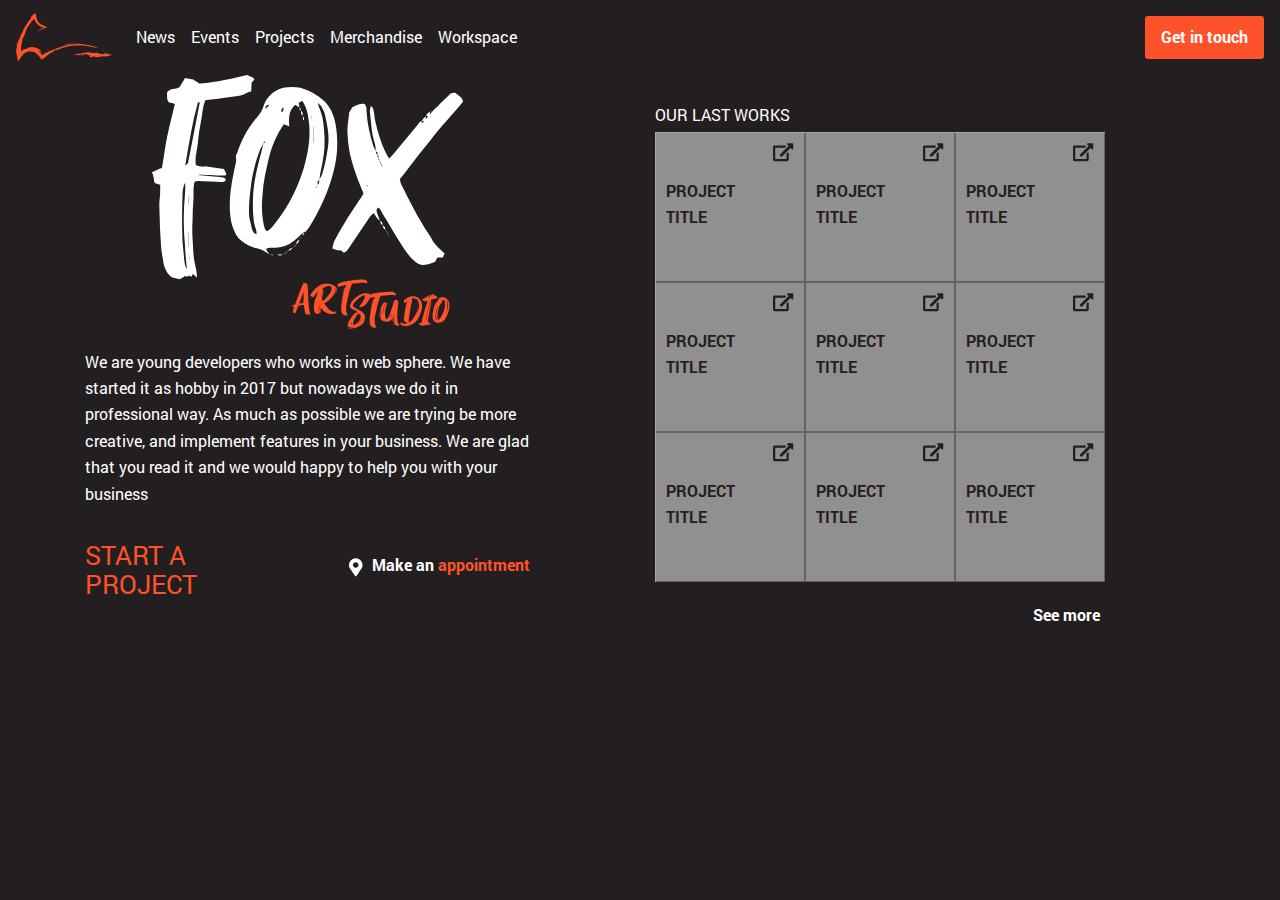
==== index.html @ 24976507 "fox" ====
<!DOCTYPE html>
<html lang="ru">

<head>

	<meta charset="utf-8">
	<!-- <base href="/"> -->

	<title>Welcome to FOX art.studio | Web-development and design studio</title>
	<meta name="description" content="">

	<meta http-equiv="X-UA-Compatible" content="IE=edge">
	<meta name="viewport" content="width=device-width, initial-scale=1, maximum-scale=1">
	
	<!-- Template Basic Images Start -->
	<meta property="og:image" content="path/to/image.jpg">
	<link rel="icon" href="img/favicon/favicon.ico">
	<link rel="apple-touch-icon" sizes="180x180" href="img/favicon/apple-touch-icon-180x180.png">
	<!-- Template Basic Images End -->
	
	<!-- Custom Browsers Color Start -->
	<meta name="theme-color" content="#000">
	<!-- Custom Browsers Color End -->

	<link rel="stylesheet" href="css/main.min.css">

</head>

<body class="index bg-gray">

	<!-- Custom HTML -->
	<nav class="navbar navbar-expand-lg navbar-light">
	  <a class="navbar-brand" href="#"><img src="img/logo/logo.svg" alt=""></a>
	  <button class="navbar-toggler" type="button" data-toggle="collapse" data-target="#navbarNav" aria-controls="navbarNav" aria-expanded="false" aria-label="Toggle navigation">
	    <span class="navbar-toggler-icon"></span>
	  </button>
	  <div class="collapse navbar-collapse" id="navbarNav">
	    <ul class="navbar-nav">
	      <li class="nav-item">
	        <a class="nav-link" href="#">News <span class="sr-only">(current)</span></a>
	      </li>
	      <li class="nav-item">
	        <a class="nav-link" href="#">Events</a>
	      </li>
	      <li class="nav-item">
	        <a class="nav-link" href="#">Projects</a>
	      </li>
	      <li class="nav-item">
	        <a class="nav-link" href="#">Merchandise</a>
	      </li>
	      <li class="nav-item">
	        <a class="nav-link" href="#">Workspace</a>
	      </li>
	    </ul>
	    <a href="" class="nav-link ml-auto get-in-touch">Get in touch</a>
	  </div>
	</nav>
	<section class="container">
		<div class="row">
			<div class="col-xl-5 col-lg-5 col-md-5 col-12">
				<div class="index-container-left">
					<div class="index-container-left-fullwidth">
						<img src="img/logo/fox.svg" alt="">
					</div>
					<div class="index-container-left-about">
						<p class="index-container-left-about-p">
							We are young developers who works in web sphere. We have started it as hobby in 2017 but nowadays we do it in professional way. As much as possible we are trying be more creative, and implement features in your business. We are glad that you read it and we would happy to help you with your business
						</p>

					</div>
					<div class="start-project">
						<a href="" class="start-project-a">START A<br> PROJECT</a>
						<div class="bg-circle"></div>
						<a href="" class="make-appointment ml-auto"><img src="img/icons/location.svg" alt="" class="location-icon"> Make an <span>appointment</span></a>
					</div>
				</div>
			</div>
			<div class="offset-xl-1 offset-lg-1 offset-md-1 col-xl-6 col-lg-6 col-md-6 col-12">
				
				<div class="index-container-right">
					<h6 class="index-container-right-h2">
						OUR LAST WORKS
					</h6>
					<div class="container-fluid">
						<div class="row index-container-right-projects">
								<div class="index-container-right-projects-project">
									<div class="index-container-right-projects-project-opacity"></div>
									<a href="" class="index-container-right-projects-project-link">
										<svg width="21" height="19" viewBox="0 0 21 19" fill="none" xmlns="http://www.w3.org/2000/svg">
											<path d="M20.25 1.09375V5.59375C20.25 5.82813 20.168 6.02734 20.0039 6.19141C19.8398 6.35547 19.6406 6.4375 19.4062 6.4375C19.1719 6.4375 18.9727 6.35547 18.8086 6.19141L17.543 4.92578L9 13.5039C8.83594 13.668 8.63672 13.75 8.40234 13.75C8.16797 13.75 7.96875 13.668 7.80469 13.5039L6.99609 12.6953C6.83203 12.5312 6.75 12.332 6.75 12.0977C6.75 11.8633 6.83203 11.6641 6.99609 11.5L15.5742 2.95703L14.3086 1.69141C14.1445 1.52734 14.0625 1.32813 14.0625 1.09375C14.0625 0.859375 14.1445 0.660156 14.3086 0.496094C14.4727 0.332031 14.6719 0.25 14.9062 0.25H19.4062C19.6406 0.25 19.8398 0.332031 20.0039 0.496094C20.168 0.660156 20.25 0.859375 20.25 1.09375ZM14.3086 9.77734L13.7461 10.3398C13.582 10.5039 13.5 10.7031 13.5 10.9375V16H2.25V4.75H11.5312C11.7656 4.75 11.9648 4.66797 12.1289 4.50391L12.6914 3.94141C12.8555 3.77734 12.9375 3.57813 12.9375 3.34375C12.9375 3.10937 12.8555 2.91016 12.6914 2.74609C12.5273 2.58203 12.3281 2.5 12.0938 2.5H1.6875C1.21875 2.5 0.820312 2.66406 0.492188 2.99219C0.164063 3.32031 0 3.71875 0 4.1875V16.5625C0 17.0312 0.164063 17.4297 0.492188 17.7578C0.820312 18.0859 1.21875 18.25 1.6875 18.25H14.0625C14.5312 18.25 14.9297 18.0859 15.2578 17.7578C15.5859 17.4297 15.75 17.0312 15.75 16.5625V10.375C15.75 10.1172 15.668 9.91797 15.5039 9.77734C15.3398 9.61328 15.1406 9.53125 14.9062 9.53125C14.6719 9.50781 14.4727 9.58984 14.3086 9.77734Z" fill="#231F20"/>
										</svg>
									</a>
									<a href="" class="index-container-right-projects-project-title">PROJECT <br> TITLE</a>
								</div>
								<div class="index-container-right-projects-project">
									<div class="index-container-right-projects-project-opacity"></div>
									<a href="" class="index-container-right-projects-project-link">
										<svg width="21" height="19" viewBox="0 0 21 19" fill="none" xmlns="http://www.w3.org/2000/svg">
											<path d="M20.25 1.09375V5.59375C20.25 5.82813 20.168 6.02734 20.0039 6.19141C19.8398 6.35547 19.6406 6.4375 19.4062 6.4375C19.1719 6.4375 18.9727 6.35547 18.8086 6.19141L17.543 4.92578L9 13.5039C8.83594 13.668 8.63672 13.75 8.40234 13.75C8.16797 13.75 7.96875 13.668 7.80469 13.5039L6.99609 12.6953C6.83203 12.5312 6.75 12.332 6.75 12.0977C6.75 11.8633 6.83203 11.6641 6.99609 11.5L15.5742 2.95703L14.3086 1.69141C14.1445 1.52734 14.0625 1.32813 14.0625 1.09375C14.0625 0.859375 14.1445 0.660156 14.3086 0.496094C14.4727 0.332031 14.6719 0.25 14.9062 0.25H19.4062C19.6406 0.25 19.8398 0.332031 20.0039 0.496094C20.168 0.660156 20.25 0.859375 20.25 1.09375ZM14.3086 9.77734L13.7461 10.3398C13.582 10.5039 13.5 10.7031 13.5 10.9375V16H2.25V4.75H11.5312C11.7656 4.75 11.9648 4.66797 12.1289 4.50391L12.6914 3.94141C12.8555 3.77734 12.9375 3.57813 12.9375 3.34375C12.9375 3.10937 12.8555 2.91016 12.6914 2.74609C12.5273 2.58203 12.3281 2.5 12.0938 2.5H1.6875C1.21875 2.5 0.820312 2.66406 0.492188 2.99219C0.164063 3.32031 0 3.71875 0 4.1875V16.5625C0 17.0312 0.164063 17.4297 0.492188 17.7578C0.820312 18.0859 1.21875 18.25 1.6875 18.25H14.0625C14.5312 18.25 14.9297 18.0859 15.2578 17.7578C15.5859 17.4297 15.75 17.0312 15.75 16.5625V10.375C15.75 10.1172 15.668 9.91797 15.5039 9.77734C15.3398 9.61328 15.1406 9.53125 14.9062 9.53125C14.6719 9.50781 14.4727 9.58984 14.3086 9.77734Z" fill="#231F20"/>
										</svg>
									</a>
									<a href="" class="index-container-right-projects-project-title">PROJECT <br> TITLE</a>
								</div>
								<div class="index-container-right-projects-project">
									<div class="index-container-right-projects-project-opacity"></div>
									<a href="" class="index-container-right-projects-project-link">
										<svg width="21" height="19" viewBox="0 0 21 19" fill="none" xmlns="http://www.w3.org/2000/svg">
											<path d="M20.25 1.09375V5.59375C20.25 5.82813 20.168 6.02734 20.0039 6.19141C19.8398 6.35547 19.6406 6.4375 19.4062 6.4375C19.1719 6.4375 18.9727 6.35547 18.8086 6.19141L17.543 4.92578L9 13.5039C8.83594 13.668 8.63672 13.75 8.40234 13.75C8.16797 13.75 7.96875 13.668 7.80469 13.5039L6.99609 12.6953C6.83203 12.5312 6.75 12.332 6.75 12.0977C6.75 11.8633 6.83203 11.6641 6.99609 11.5L15.5742 2.95703L14.3086 1.69141C14.1445 1.52734 14.0625 1.32813 14.0625 1.09375C14.0625 0.859375 14.1445 0.660156 14.3086 0.496094C14.4727 0.332031 14.6719 0.25 14.9062 0.25H19.4062C19.6406 0.25 19.8398 0.332031 20.0039 0.496094C20.168 0.660156 20.25 0.859375 20.25 1.09375ZM14.3086 9.77734L13.7461 10.3398C13.582 10.5039 13.5 10.7031 13.5 10.9375V16H2.25V4.75H11.5312C11.7656 4.75 11.9648 4.66797 12.1289 4.50391L12.6914 3.94141C12.8555 3.77734 12.9375 3.57813 12.9375 3.34375C12.9375 3.10937 12.8555 2.91016 12.6914 2.74609C12.5273 2.58203 12.3281 2.5 12.0938 2.5H1.6875C1.21875 2.5 0.820312 2.66406 0.492188 2.99219C0.164063 3.32031 0 3.71875 0 4.1875V16.5625C0 17.0312 0.164063 17.4297 0.492188 17.7578C0.820312 18.0859 1.21875 18.25 1.6875 18.25H14.0625C14.5312 18.25 14.9297 18.0859 15.2578 17.7578C15.5859 17.4297 15.75 17.0312 15.75 16.5625V10.375C15.75 10.1172 15.668 9.91797 15.5039 9.77734C15.3398 9.61328 15.1406 9.53125 14.9062 9.53125C14.6719 9.50781 14.4727 9.58984 14.3086 9.77734Z" fill="#231F20"/>
										</svg>
									</a>
									<a href="" class="index-container-right-projects-project-title">PROJECT <br> TITLE</a>
								</div>
						</div>
						<div class="row index-container-right-projects">
								<div class="index-container-right-projects-project">
									<div class="index-container-right-projects-project-opacity"></div>
									<a href="" class="index-container-right-projects-project-link">
										<svg width="21" height="19" viewBox="0 0 21 19" fill="none" xmlns="http://www.w3.org/2000/svg">
											<path d="M20.25 1.09375V5.59375C20.25 5.82813 20.168 6.02734 20.0039 6.19141C19.8398 6.35547 19.6406 6.4375 19.4062 6.4375C19.1719 6.4375 18.9727 6.35547 18.8086 6.19141L17.543 4.92578L9 13.5039C8.83594 13.668 8.63672 13.75 8.40234 13.75C8.16797 13.75 7.96875 13.668 7.80469 13.5039L6.99609 12.6953C6.83203 12.5312 6.75 12.332 6.75 12.0977C6.75 11.8633 6.83203 11.6641 6.99609 11.5L15.5742 2.95703L14.3086 1.69141C14.1445 1.52734 14.0625 1.32813 14.0625 1.09375C14.0625 0.859375 14.1445 0.660156 14.3086 0.496094C14.4727 0.332031 14.6719 0.25 14.9062 0.25H19.4062C19.6406 0.25 19.8398 0.332031 20.0039 0.496094C20.168 0.660156 20.25 0.859375 20.25 1.09375ZM14.3086 9.77734L13.7461 10.3398C13.582 10.5039 13.5 10.7031 13.5 10.9375V16H2.25V4.75H11.5312C11.7656 4.75 11.9648 4.66797 12.1289 4.50391L12.6914 3.94141C12.8555 3.77734 12.9375 3.57813 12.9375 3.34375C12.9375 3.10937 12.8555 2.91016 12.6914 2.74609C12.5273 2.58203 12.3281 2.5 12.0938 2.5H1.6875C1.21875 2.5 0.820312 2.66406 0.492188 2.99219C0.164063 3.32031 0 3.71875 0 4.1875V16.5625C0 17.0312 0.164063 17.4297 0.492188 17.7578C0.820312 18.0859 1.21875 18.25 1.6875 18.25H14.0625C14.5312 18.25 14.9297 18.0859 15.2578 17.7578C15.5859 17.4297 15.75 17.0312 15.75 16.5625V10.375C15.75 10.1172 15.668 9.91797 15.5039 9.77734C15.3398 9.61328 15.1406 9.53125 14.9062 9.53125C14.6719 9.50781 14.4727 9.58984 14.3086 9.77734Z" fill="#231F20"/>
										</svg>
									</a>
									<a href="" class="index-container-right-projects-project-title">PROJECT <br> TITLE</a>
								</div>
								<div class="index-container-right-projects-project">
									<div class="index-container-right-projects-project-opacity"></div>
									<a href="" class="index-container-right-projects-project-link">
										<svg width="21" height="19" viewBox="0 0 21 19" fill="none" xmlns="http://www.w3.org/2000/svg">
											<path d="M20.25 1.09375V5.59375C20.25 5.82813 20.168 6.02734 20.0039 6.19141C19.8398 6.35547 19.6406 6.4375 19.4062 6.4375C19.1719 6.4375 18.9727 6.35547 18.8086 6.19141L17.543 4.92578L9 13.5039C8.83594 13.668 8.63672 13.75 8.40234 13.75C8.16797 13.75 7.96875 13.668 7.80469 13.5039L6.99609 12.6953C6.83203 12.5312 6.75 12.332 6.75 12.0977C6.75 11.8633 6.83203 11.6641 6.99609 11.5L15.5742 2.95703L14.3086 1.69141C14.1445 1.52734 14.0625 1.32813 14.0625 1.09375C14.0625 0.859375 14.1445 0.660156 14.3086 0.496094C14.4727 0.332031 14.6719 0.25 14.9062 0.25H19.4062C19.6406 0.25 19.8398 0.332031 20.0039 0.496094C20.168 0.660156 20.25 0.859375 20.25 1.09375ZM14.3086 9.77734L13.7461 10.3398C13.582 10.5039 13.5 10.7031 13.5 10.9375V16H2.25V4.75H11.5312C11.7656 4.75 11.9648 4.66797 12.1289 4.50391L12.6914 3.94141C12.8555 3.77734 12.9375 3.57813 12.9375 3.34375C12.9375 3.10937 12.8555 2.91016 12.6914 2.74609C12.5273 2.58203 12.3281 2.5 12.0938 2.5H1.6875C1.21875 2.5 0.820312 2.66406 0.492188 2.99219C0.164063 3.32031 0 3.71875 0 4.1875V16.5625C0 17.0312 0.164063 17.4297 0.492188 17.7578C0.820312 18.0859 1.21875 18.25 1.6875 18.25H14.0625C14.5312 18.25 14.9297 18.0859 15.2578 17.7578C15.5859 17.4297 15.75 17.0312 15.75 16.5625V10.375C15.75 10.1172 15.668 9.91797 15.5039 9.77734C15.3398 9.61328 15.1406 9.53125 14.9062 9.53125C14.6719 9.50781 14.4727 9.58984 14.3086 9.77734Z" fill="#231F20"/>
										</svg>
									</a>
									<a href="" class="index-container-right-projects-project-title">PROJECT <br> TITLE</a>
								</div>
								<div class="index-container-right-projects-project">
									<div class="index-container-right-projects-project-opacity"></div>
									<a href="" class="index-container-right-projects-project-link">
										<svg width="21" height="19" viewBox="0 0 21 19" fill="none" xmlns="http://www.w3.org/2000/svg">
											<path d="M20.25 1.09375V5.59375C20.25 5.82813 20.168 6.02734 20.0039 6.19141C19.8398 6.35547 19.6406 6.4375 19.4062 6.4375C19.1719 6.4375 18.9727 6.35547 18.8086 6.19141L17.543 4.92578L9 13.5039C8.83594 13.668 8.63672 13.75 8.40234 13.75C8.16797 13.75 7.96875 13.668 7.80469 13.5039L6.99609 12.6953C6.83203 12.5312 6.75 12.332 6.75 12.0977C6.75 11.8633 6.83203 11.6641 6.99609 11.5L15.5742 2.95703L14.3086 1.69141C14.1445 1.52734 14.0625 1.32813 14.0625 1.09375C14.0625 0.859375 14.1445 0.660156 14.3086 0.496094C14.4727 0.332031 14.6719 0.25 14.9062 0.25H19.4062C19.6406 0.25 19.8398 0.332031 20.0039 0.496094C20.168 0.660156 20.25 0.859375 20.25 1.09375ZM14.3086 9.77734L13.7461 10.3398C13.582 10.5039 13.5 10.7031 13.5 10.9375V16H2.25V4.75H11.5312C11.7656 4.75 11.9648 4.66797 12.1289 4.50391L12.6914 3.94141C12.8555 3.77734 12.9375 3.57813 12.9375 3.34375C12.9375 3.10937 12.8555 2.91016 12.6914 2.74609C12.5273 2.58203 12.3281 2.5 12.0938 2.5H1.6875C1.21875 2.5 0.820312 2.66406 0.492188 2.99219C0.164063 3.32031 0 3.71875 0 4.1875V16.5625C0 17.0312 0.164063 17.4297 0.492188 17.7578C0.820312 18.0859 1.21875 18.25 1.6875 18.25H14.0625C14.5312 18.25 14.9297 18.0859 15.2578 17.7578C15.5859 17.4297 15.75 17.0312 15.75 16.5625V10.375C15.75 10.1172 15.668 9.91797 15.5039 9.77734C15.3398 9.61328 15.1406 9.53125 14.9062 9.53125C14.6719 9.50781 14.4727 9.58984 14.3086 9.77734Z" fill="#231F20"/>
										</svg>
									</a>
									<a href="" class="index-container-right-projects-project-title">PROJECT <br> TITLE</a>
								</div>
						</div>
						<div class="row index-container-right-projects">
								<div class="index-container-right-projects-project">
									<div class="index-container-right-projects-project-opacity"></div>
									<a href="" class="index-container-right-projects-project-link">
										<svg width="21" height="19" viewBox="0 0 21 19" fill="none" xmlns="http://www.w3.org/2000/svg">
											<path d="M20.25 1.09375V5.59375C20.25 5.82813 20.168 6.02734 20.0039 6.19141C19.8398 6.35547 19.6406 6.4375 19.4062 6.4375C19.1719 6.4375 18.9727 6.35547 18.8086 6.19141L17.543 4.92578L9 13.5039C8.83594 13.668 8.63672 13.75 8.40234 13.75C8.16797 13.75 7.96875 13.668 7.80469 13.5039L6.99609 12.6953C6.83203 12.5312 6.75 12.332 6.75 12.0977C6.75 11.8633 6.83203 11.6641 6.99609 11.5L15.5742 2.95703L14.3086 1.69141C14.1445 1.52734 14.0625 1.32813 14.0625 1.09375C14.0625 0.859375 14.1445 0.660156 14.3086 0.496094C14.4727 0.332031 14.6719 0.25 14.9062 0.25H19.4062C19.6406 0.25 19.8398 0.332031 20.0039 0.496094C20.168 0.660156 20.25 0.859375 20.25 1.09375ZM14.3086 9.77734L13.7461 10.3398C13.582 10.5039 13.5 10.7031 13.5 10.9375V16H2.25V4.75H11.5312C11.7656 4.75 11.9648 4.66797 12.1289 4.50391L12.6914 3.94141C12.8555 3.77734 12.9375 3.57813 12.9375 3.34375C12.9375 3.10937 12.8555 2.91016 12.6914 2.74609C12.5273 2.58203 12.3281 2.5 12.0938 2.5H1.6875C1.21875 2.5 0.820312 2.66406 0.492188 2.99219C0.164063 3.32031 0 3.71875 0 4.1875V16.5625C0 17.0312 0.164063 17.4297 0.492188 17.7578C0.820312 18.0859 1.21875 18.25 1.6875 18.25H14.0625C14.5312 18.25 14.9297 18.0859 15.2578 17.7578C15.5859 17.4297 15.75 17.0312 15.75 16.5625V10.375C15.75 10.1172 15.668 9.91797 15.5039 9.77734C15.3398 9.61328 15.1406 9.53125 14.9062 9.53125C14.6719 9.50781 14.4727 9.58984 14.3086 9.77734Z" fill="#231F20"/>
										</svg>
									</a>
									<a href="" class="index-container-right-projects-project-title">PROJECT <br> TITLE</a>
								</div>
								<div class="index-container-right-projects-project">
									<div class="index-container-right-projects-project-opacity"></div>
									<a href="" class="index-container-right-projects-project-link">
										<svg width="21" height="19" viewBox="0 0 21 19" fill="none" xmlns="http://www.w3.org/2000/svg">
											<path d="M20.25 1.09375V5.59375C20.25 5.82813 20.168 6.02734 20.0039 6.19141C19.8398 6.35547 19.6406 6.4375 19.4062 6.4375C19.1719 6.4375 18.9727 6.35547 18.8086 6.19141L17.543 4.92578L9 13.5039C8.83594 13.668 8.63672 13.75 8.40234 13.75C8.16797 13.75 7.96875 13.668 7.80469 13.5039L6.99609 12.6953C6.83203 12.5312 6.75 12.332 6.75 12.0977C6.75 11.8633 6.83203 11.6641 6.99609 11.5L15.5742 2.95703L14.3086 1.69141C14.1445 1.52734 14.0625 1.32813 14.0625 1.09375C14.0625 0.859375 14.1445 0.660156 14.3086 0.496094C14.4727 0.332031 14.6719 0.25 14.9062 0.25H19.4062C19.6406 0.25 19.8398 0.332031 20.0039 0.496094C20.168 0.660156 20.25 0.859375 20.25 1.09375ZM14.3086 9.77734L13.7461 10.3398C13.582 10.5039 13.5 10.7031 13.5 10.9375V16H2.25V4.75H11.5312C11.7656 4.75 11.9648 4.66797 12.1289 4.50391L12.6914 3.94141C12.8555 3.77734 12.9375 3.57813 12.9375 3.34375C12.9375 3.10937 12.8555 2.91016 12.6914 2.74609C12.5273 2.58203 12.3281 2.5 12.0938 2.5H1.6875C1.21875 2.5 0.820312 2.66406 0.492188 2.99219C0.164063 3.32031 0 3.71875 0 4.1875V16.5625C0 17.0312 0.164063 17.4297 0.492188 17.7578C0.820312 18.0859 1.21875 18.25 1.6875 18.25H14.0625C14.5312 18.25 14.9297 18.0859 15.2578 17.7578C15.5859 17.4297 15.75 17.0312 15.75 16.5625V10.375C15.75 10.1172 15.668 9.91797 15.5039 9.77734C15.3398 9.61328 15.1406 9.53125 14.9062 9.53125C14.6719 9.50781 14.4727 9.58984 14.3086 9.77734Z" fill="#231F20"/>
										</svg>
									</a>
									<a href="" class="index-container-right-projects-project-title">PROJECT <br> TITLE</a>
								</div>
								<div class="index-container-right-projects-project">
									<div class="index-container-right-projects-project-opacity"></div>
									<a href="" class="index-container-right-projects-project-link">
										<svg width="21" height="19" viewBox="0 0 21 19" fill="none" xmlns="http://www.w3.org/2000/svg">
											<path d="M20.25 1.09375V5.59375C20.25 5.82813 20.168 6.02734 20.0039 6.19141C19.8398 6.35547 19.6406 6.4375 19.4062 6.4375C19.1719 6.4375 18.9727 6.35547 18.8086 6.19141L17.543 4.92578L9 13.5039C8.83594 13.668 8.63672 13.75 8.40234 13.75C8.16797 13.75 7.96875 13.668 7.80469 13.5039L6.99609 12.6953C6.83203 12.5312 6.75 12.332 6.75 12.0977C6.75 11.8633 6.83203 11.6641 6.99609 11.5L15.5742 2.95703L14.3086 1.69141C14.1445 1.52734 14.0625 1.32813 14.0625 1.09375C14.0625 0.859375 14.1445 0.660156 14.3086 0.496094C14.4727 0.332031 14.6719 0.25 14.9062 0.25H19.4062C19.6406 0.25 19.8398 0.332031 20.0039 0.496094C20.168 0.660156 20.25 0.859375 20.25 1.09375ZM14.3086 9.77734L13.7461 10.3398C13.582 10.5039 13.5 10.7031 13.5 10.9375V16H2.25V4.75H11.5312C11.7656 4.75 11.9648 4.66797 12.1289 4.50391L12.6914 3.94141C12.8555 3.77734 12.9375 3.57813 12.9375 3.34375C12.9375 3.10937 12.8555 2.91016 12.6914 2.74609C12.5273 2.58203 12.3281 2.5 12.0938 2.5H1.6875C1.21875 2.5 0.820312 2.66406 0.492188 2.99219C0.164063 3.32031 0 3.71875 0 4.1875V16.5625C0 17.0312 0.164063 17.4297 0.492188 17.7578C0.820312 18.0859 1.21875 18.25 1.6875 18.25H14.0625C14.5312 18.25 14.9297 18.0859 15.2578 17.7578C15.5859 17.4297 15.75 17.0312 15.75 16.5625V10.375C15.75 10.1172 15.668 9.91797 15.5039 9.77734C15.3398 9.61328 15.1406 9.53125 14.9062 9.53125C14.6719 9.50781 14.4727 9.58984 14.3086 9.77734Z" fill="#231F20"/>
										</svg>
									</a>
									<a href="" class="index-container-right-projects-project-title">PROJECT <br> TITLE</a>
								</div>
						</div>
						<a href="" class="seemore">See more <span class="arrow"></span></a>
					</div>
				</div>

			</div>
		</div>
	</section>	

	<script src="js/scripts.min.js"></script>

</body>
</html>
---- css/main.min.css ----
@import url(../libs/bootstrap/css/bootstrap.min.css);
@font-face {
  font-family: "roboto-example";
  font-weight: normal;
  font-style: normal;
  src: url("../fonts/RobotoRegular/RobotoRegular.eot");
  src: url("../fonts/RobotoRegular/RobotoRegular.eot?#iefix") format("embedded-opentype"), url("../fonts/RobotoRegular/RobotoRegular.woff") format("woff"), url("../fonts/RobotoRegular/RobotoRegular.ttf") format("truetype");
}

@font-face {
  font-family: "roboto-example";
  font-weight: bold;
  font-style: normal;
  src: url("../fonts/RobotoBold/RobotoBold.eot");
  src: url("../fonts/RobotoBold/RobotoBold.eot?#iefix") format("embedded-opentype"), url("../fonts/RobotoBold/RobotoBold.woff") format("woff"), url("../fonts/RobotoBold/RobotoBold.ttf") format("truetype");
}

/*!
 * Bootstrap Reboot v4.0.0 (https://getbootstrap.com)
 * Copyright 2011-2018 The Bootstrap Authors
 * Copyright 2011-2018 Twitter, Inc.
 * Licensed under MIT (https://github.com/twbs/bootstrap/blob/master/LICENSE)
 * Forked from Normalize.css, licensed MIT (https://github.com/necolas/normalize.css/blob/master/LICENSE.md)
 */
*,
*::before,
*::after {
  -webkit-box-sizing: border-box;
          box-sizing: border-box;
}

html {
  font-family: sans-serif;
  line-height: 1.15;
  -webkit-text-size-adjust: 100%;
  -ms-text-size-adjust: 100%;
  -ms-overflow-style: scrollbar;
  -webkit-tap-highlight-color: rgba(0, 0, 0, 0);
}

@-ms-viewport {
  width: device-width;
}

article, aside, dialog, figcaption, figure, footer, header, hgroup, main, nav, section {
  display: block;
}

body {
  margin: 0;
  font-family: -apple-system, BlinkMacSystemFont, "Segoe UI", Roboto, "Helvetica Neue", Arial, sans-serif, "Apple Color Emoji", "Segoe UI Emoji", "Segoe UI Symbol";
  font-size: 1rem;
  font-weight: 400;
  line-height: 1.5;
  color: #212529;
  text-align: left;
  background-color: #FFFFFF;
}

[tabindex="-1"]:focus {
  outline: 0 !important;
}

hr {
  -webkit-box-sizing: content-box;
          box-sizing: content-box;
  height: 0;
  overflow: visible;
}

h1, h2, h3, h4, h5, h6 {
  margin-top: 0;
  margin-bottom: 0.5rem;
}

p {
  margin-top: 0;
  margin-bottom: 1rem;
}

abbr[title],
abbr[data-original-title] {
  text-decoration: underline;
  -webkit-text-decoration: underline dotted;
          text-decoration: underline dotted;
  cursor: help;
  border-bottom: 0;
}

address {
  margin-bottom: 1rem;
  font-style: normal;
  line-height: inherit;
}

ol,
ul,
dl {
  margin-top: 0;
  margin-bottom: 1rem;
}

ol ol,
ul ul,
ol ul,
ul ol {
  margin-bottom: 0;
}

dt {
  font-weight: 700;
}

dd {
  margin-bottom: .5rem;
  margin-left: 0;
}

blockquote {
  margin: 0 0 1rem;
}

dfn {
  font-style: italic;
}

b,
strong {
  font-weight: bolder;
}

small {
  font-size: 80%;
}

sub,
sup {
  position: relative;
  font-size: 75%;
  line-height: 0;
  vertical-align: baseline;
}

sub {
  bottom: -.25em;
}

sup {
  top: -.5em;
}

a {
  color: #007bff;
  text-decoration: none;
  background-color: transparent;
  -webkit-text-decoration-skip: objects;
}

a:hover {
  color: #0056b3;
  text-decoration: underline;
}

a:not([href]):not([tabindex]) {
  color: inherit;
  text-decoration: none;
}

a:not([href]):not([tabindex]):hover, a:not([href]):not([tabindex]):focus {
  color: inherit;
  text-decoration: none;
}

a:not([href]):not([tabindex]):focus {
  outline: 0;
}

pre,
code,
kbd,
samp {
  font-family: monospace, monospace;
  font-size: 1em;
}

pre {
  margin-top: 0;
  margin-bottom: 1rem;
  overflow: auto;
  -ms-overflow-style: scrollbar;
}

figure {
  margin: 0 0 1rem;
}

img {
  vertical-align: middle;
  border-style: none;
}

svg:not(:root) {
  overflow: hidden;
}

table {
  border-collapse: collapse;
}

caption {
  padding-top: 0.75rem;
  padding-bottom: 0.75rem;
  color: #6c757d;
  text-align: left;
  caption-side: bottom;
}

th {
  text-align: inherit;
}

label {
  display: inline-block;
  margin-bottom: .5rem;
}

button {
  -webkit-border-radius: 0;
          border-radius: 0;
}

button:focus {
  outline: 1px dotted;
  outline: 5px auto -webkit-focus-ring-color;
}

input,
button,
select,
optgroup,
textarea {
  margin: 0;
  font-family: inherit;
  font-size: inherit;
  line-height: inherit;
}

button,
input {
  overflow: visible;
}

button,
select {
  text-transform: none;
}

button,
html [type="button"],
[type="reset"],
[type="submit"] {
  -webkit-appearance: button;
}

button::-moz-focus-inner,
[type="button"]::-moz-focus-inner,
[type="reset"]::-moz-focus-inner,
[type="submit"]::-moz-focus-inner {
  padding: 0;
  border-style: none;
}

input[type="radio"],
input[type="checkbox"] {
  -webkit-box-sizing: border-box;
          box-sizing: border-box;
  padding: 0;
}

input[type="date"],
input[type="time"],
input[type="datetime-local"],
input[type="month"] {
  -webkit-appearance: listbox;
}

textarea {
  overflow: auto;
  resize: vertical;
}

fieldset {
  min-width: 0;
  padding: 0;
  margin: 0;
  border: 0;
}

legend {
  display: block;
  width: 100%;
  max-width: 100%;
  padding: 0;
  margin-bottom: .5rem;
  font-size: 1.5rem;
  line-height: inherit;
  color: inherit;
  white-space: normal;
}

progress {
  vertical-align: baseline;
}

[type="number"]::-webkit-inner-spin-button,
[type="number"]::-webkit-outer-spin-button {
  height: auto;
}

[type="search"] {
  outline-offset: -2px;
  -webkit-appearance: none;
}

[type="search"]::-webkit-search-cancel-button,
[type="search"]::-webkit-search-decoration {
  -webkit-appearance: none;
}

::-webkit-file-upload-button {
  font: inherit;
  -webkit-appearance: button;
}

output {
  display: inline-block;
}

summary {
  display: list-item;
  cursor: pointer;
}

template {
  display: none;
}

[hidden] {
  display: none !important;
}

/*!
 * Bootstrap Grid v4.0.0 (https://getbootstrap.com)
 * Copyright 2011-2018 The Bootstrap Authors
 * Copyright 2011-2018 Twitter, Inc.
 * Licensed under MIT (https://github.com/twbs/bootstrap/blob/master/LICENSE)
 */
@-ms-viewport {
  width: device-width;
}

html {
  -webkit-box-sizing: border-box;
          box-sizing: border-box;
  -ms-overflow-style: scrollbar;
}

*,
*::before,
*::after {
  -webkit-box-sizing: inherit;
          box-sizing: inherit;
}

.container {
  width: 100%;
  padding-right: 15px;
  padding-left: 15px;
  margin-right: auto;
  margin-left: auto;
}

@media (min-width: 576px) {
  .container {
    max-width: 540px;
  }
}

@media (min-width: 768px) {
  .container {
    max-width: 720px;
  }
}

@media (min-width: 992px) {
  .container {
    max-width: 960px;
  }
}

@media (min-width: 1200px) {
  .container {
    max-width: 1140px;
  }
}

.container-fluid {
  width: 100%;
  padding-right: 15px;
  padding-left: 15px;
  margin-right: auto;
  margin-left: auto;
}

.row {
  display: -webkit-box;
  display: -webkit-flex;
  display: -ms-flexbox;
  display: flex;
  -webkit-flex-wrap: wrap;
      -ms-flex-wrap: wrap;
          flex-wrap: wrap;
  margin-right: -15px;
  margin-left: -15px;
}

.no-gutters {
  margin-right: 0;
  margin-left: 0;
}

.no-gutters > .col,
.no-gutters > [class*="col-"] {
  padding-right: 0;
  padding-left: 0;
}

.col-1, .col-2, .col-3, .col-4, .col-5, .col-6, .col-7, .col-8, .col-9, .col-10, .col-11, .col-12, .col,
.col-auto, .col-sm-1, .col-sm-2, .col-sm-3, .col-sm-4, .col-sm-5, .col-sm-6, .col-sm-7, .col-sm-8, .col-sm-9, .col-sm-10, .col-sm-11, .col-sm-12, .col-sm,
.col-sm-auto, .col-md-1, .col-md-2, .col-md-3, .col-md-4, .col-md-5, .col-md-6, .col-md-7, .col-md-8, .col-md-9, .col-md-10, .col-md-11, .col-md-12, .col-md,
.col-md-auto, .col-lg-1, .col-lg-2, .col-lg-3, .col-lg-4, .col-lg-5, .col-lg-6, .col-lg-7, .col-lg-8, .col-lg-9, .col-lg-10, .col-lg-11, .col-lg-12, .col-lg,
.col-lg-auto, .col-xl-1, .col-xl-2, .col-xl-3, .col-xl-4, .col-xl-5, .col-xl-6, .col-xl-7, .col-xl-8, .col-xl-9, .col-xl-10, .col-xl-11, .col-xl-12, .col-xl,
.col-xl-auto {
  position: relative;
  width: 100%;
  min-height: 1px;
  padding-right: 15px;
  padding-left: 15px;
}

.col {
  -webkit-flex-basis: 0;
      -ms-flex-preferred-size: 0;
          flex-basis: 0;
  -webkit-box-flex: 1;
  -webkit-flex-grow: 1;
      -ms-flex-positive: 1;
          flex-grow: 1;
  max-width: 100%;
}

.col-auto {
  -webkit-box-flex: 0;
  -webkit-flex: 0 0 auto;
      -ms-flex: 0 0 auto;
          flex: 0 0 auto;
  width: auto;
  max-width: none;
}

.col-1 {
  -webkit-box-flex: 0;
  -webkit-flex: 0 0 8.33333%;
      -ms-flex: 0 0 8.33333%;
          flex: 0 0 8.33333%;
  max-width: 8.33333%;
}

.col-2 {
  -webkit-box-flex: 0;
  -webkit-flex: 0 0 16.66667%;
      -ms-flex: 0 0 16.66667%;
          flex: 0 0 16.66667%;
  max-width: 16.66667%;
}

.col-3 {
  -webkit-box-flex: 0;
  -webkit-flex: 0 0 25%;
      -ms-flex: 0 0 25%;
          flex: 0 0 25%;
  max-width: 25%;
}

.col-4 {
  -webkit-box-flex: 0;
  -webkit-flex: 0 0 33.33333%;
      -ms-flex: 0 0 33.33333%;
          flex: 0 0 33.33333%;
  max-width: 33.33333%;
}

.col-5 {
  -webkit-box-flex: 0;
  -webkit-flex: 0 0 41.66667%;
      -ms-flex: 0 0 41.66667%;
          flex: 0 0 41.66667%;
  max-width: 41.66667%;
}

.col-6 {
  -webkit-box-flex: 0;
  -webkit-flex: 0 0 50%;
      -ms-flex: 0 0 50%;
          flex: 0 0 50%;
  max-width: 50%;
}

.col-7 {
  -webkit-box-flex: 0;
  -webkit-flex: 0 0 58.33333%;
      -ms-flex: 0 0 58.33333%;
          flex: 0 0 58.33333%;
  max-width: 58.33333%;
}

.col-8 {
  -webkit-box-flex: 0;
  -webkit-flex: 0 0 66.66667%;
      -ms-flex: 0 0 66.66667%;
          flex: 0 0 66.66667%;
  max-width: 66.66667%;
}

.col-9 {
  -webkit-box-flex: 0;
  -webkit-flex: 0 0 75%;
      -ms-flex: 0 0 75%;
          flex: 0 0 75%;
  max-width: 75%;
}

.col-10 {
  -webkit-box-flex: 0;
  -webkit-flex: 0 0 83.33333%;
      -ms-flex: 0 0 83.33333%;
          flex: 0 0 83.33333%;
  max-width: 83.33333%;
}

.col-11 {
  -webkit-box-flex: 0;
  -webkit-flex: 0 0 91.66667%;
      -ms-flex: 0 0 91.66667%;
          flex: 0 0 91.66667%;
  max-width: 91.66667%;
}

.col-12 {
  -webkit-box-flex: 0;
  -webkit-flex: 0 0 100%;
      -ms-flex: 0 0 100%;
          flex: 0 0 100%;
  max-width: 100%;
}

.order-first {
  -webkit-box-ordinal-group: 0;
  -webkit-order: -1;
      -ms-flex-order: -1;
          order: -1;
}

.order-last {
  -webkit-box-ordinal-group: 14;
  -webkit-order: 13;
      -ms-flex-order: 13;
          order: 13;
}

.order-0 {
  -webkit-box-ordinal-group: 1;
  -webkit-order: 0;
      -ms-flex-order: 0;
          order: 0;
}

.order-1 {
  -webkit-box-ordinal-group: 2;
  -webkit-order: 1;
      -ms-flex-order: 1;
          order: 1;
}

.order-2 {
  -webkit-box-ordinal-group: 3;
  -webkit-order: 2;
      -ms-flex-order: 2;
          order: 2;
}

.order-3 {
  -webkit-box-ordinal-group: 4;
  -webkit-order: 3;
      -ms-flex-order: 3;
          order: 3;
}

.order-4 {
  -webkit-box-ordinal-group: 5;
  -webkit-order: 4;
      -ms-flex-order: 4;
          order: 4;
}

.order-5 {
  -webkit-box-ordinal-group: 6;
  -webkit-order: 5;
      -ms-flex-order: 5;
          order: 5;
}

.order-6 {
  -webkit-box-ordinal-group: 7;
  -webkit-order: 6;
      -ms-flex-order: 6;
          order: 6;
}

.order-7 {
  -webkit-box-ordinal-group: 8;
  -webkit-order: 7;
      -ms-flex-order: 7;
          order: 7;
}

.order-8 {
  -webkit-box-ordinal-group: 9;
  -webkit-order: 8;
      -ms-flex-order: 8;
          order: 8;
}

.order-9 {
  -webkit-box-ordinal-group: 10;
  -webkit-order: 9;
      -ms-flex-order: 9;
          order: 9;
}

.order-10 {
  -webkit-box-ordinal-group: 11;
  -webkit-order: 10;
      -ms-flex-order: 10;
          order: 10;
}

.order-11 {
  -webkit-box-ordinal-group: 12;
  -webkit-order: 11;
      -ms-flex-order: 11;
          order: 11;
}

.order-12 {
  -webkit-box-ordinal-group: 13;
  -webkit-order: 12;
      -ms-flex-order: 12;
          order: 12;
}

.offset-1 {
  margin-left: 8.33333%;
}

.offset-2 {
  margin-left: 16.66667%;
}

.offset-3 {
  margin-left: 25%;
}

.offset-4 {
  margin-left: 33.33333%;
}

.offset-5 {
  margin-left: 41.66667%;
}

.offset-6 {
  margin-left: 50%;
}

.offset-7 {
  margin-left: 58.33333%;
}

.offset-8 {
  margin-left: 66.66667%;
}

.offset-9 {
  margin-left: 75%;
}

.offset-10 {
  margin-left: 83.33333%;
}

.offset-11 {
  margin-left: 91.66667%;
}

@media (min-width: 576px) {
  .col-sm {
    -webkit-flex-basis: 0;
        -ms-flex-preferred-size: 0;
            flex-basis: 0;
    -webkit-box-flex: 1;
    -webkit-flex-grow: 1;
        -ms-flex-positive: 1;
            flex-grow: 1;
    max-width: 100%;
  }
  .col-sm-auto {
    -webkit-box-flex: 0;
    -webkit-flex: 0 0 auto;
        -ms-flex: 0 0 auto;
            flex: 0 0 auto;
    width: auto;
    max-width: none;
  }
  .col-sm-1 {
    -webkit-box-flex: 0;
    -webkit-flex: 0 0 8.33333%;
        -ms-flex: 0 0 8.33333%;
            flex: 0 0 8.33333%;
    max-width: 8.33333%;
  }
  .col-sm-2 {
    -webkit-box-flex: 0;
    -webkit-flex: 0 0 16.66667%;
        -ms-flex: 0 0 16.66667%;
            flex: 0 0 16.66667%;
    max-width: 16.66667%;
  }
  .col-sm-3 {
    -webkit-box-flex: 0;
    -webkit-flex: 0 0 25%;
        -ms-flex: 0 0 25%;
            flex: 0 0 25%;
    max-width: 25%;
  }
  .col-sm-4 {
    -webkit-box-flex: 0;
    -webkit-flex: 0 0 33.33333%;
        -ms-flex: 0 0 33.33333%;
            flex: 0 0 33.33333%;
    max-width: 33.33333%;
  }
  .col-sm-5 {
    -webkit-box-flex: 0;
    -webkit-flex: 0 0 41.66667%;
        -ms-flex: 0 0 41.66667%;
            flex: 0 0 41.66667%;
    max-width: 41.66667%;
  }
  .col-sm-6 {
    -webkit-box-flex: 0;
    -webkit-flex: 0 0 50%;
        -ms-flex: 0 0 50%;
            flex: 0 0 50%;
    max-width: 50%;
  }
  .col-sm-7 {
    -webkit-box-flex: 0;
    -webkit-flex: 0 0 58.33333%;
        -ms-flex: 0 0 58.33333%;
            flex: 0 0 58.33333%;
    max-width: 58.33333%;
  }
  .col-sm-8 {
    -webkit-box-flex: 0;
    -webkit-flex: 0 0 66.66667%;
        -ms-flex: 0 0 66.66667%;
            flex: 0 0 66.66667%;
    max-width: 66.66667%;
  }
  .col-sm-9 {
    -webkit-box-flex: 0;
    -webkit-flex: 0 0 75%;
        -ms-flex: 0 0 75%;
            flex: 0 0 75%;
    max-width: 75%;
  }
  .col-sm-10 {
    -webkit-box-flex: 0;
    -webkit-flex: 0 0 83.33333%;
        -ms-flex: 0 0 83.33333%;
            flex: 0 0 83.33333%;
    max-width: 83.33333%;
  }
  .col-sm-11 {
    -webkit-box-flex: 0;
    -webkit-flex: 0 0 91.66667%;
        -ms-flex: 0 0 91.66667%;
            flex: 0 0 91.66667%;
    max-width: 91.66667%;
  }
  .col-sm-12 {
    -webkit-box-flex: 0;
    -webkit-flex: 0 0 100%;
        -ms-flex: 0 0 100%;
            flex: 0 0 100%;
    max-width: 100%;
  }
  .order-sm-first {
    -webkit-box-ordinal-group: 0;
    -webkit-order: -1;
        -ms-flex-order: -1;
            order: -1;
  }
  .order-sm-last {
    -webkit-box-ordinal-group: 14;
    -webkit-order: 13;
        -ms-flex-order: 13;
            order: 13;
  }
  .order-sm-0 {
    -webkit-box-ordinal-group: 1;
    -webkit-order: 0;
        -ms-flex-order: 0;
            order: 0;
  }
  .order-sm-1 {
    -webkit-box-ordinal-group: 2;
    -webkit-order: 1;
        -ms-flex-order: 1;
            order: 1;
  }
  .order-sm-2 {
    -webkit-box-ordinal-group: 3;
    -webkit-order: 2;
        -ms-flex-order: 2;
            order: 2;
  }
  .order-sm-3 {
    -webkit-box-ordinal-group: 4;
    -webkit-order: 3;
        -ms-flex-order: 3;
            order: 3;
  }
  .order-sm-4 {
    -webkit-box-ordinal-group: 5;
    -webkit-order: 4;
        -ms-flex-order: 4;
            order: 4;
  }
  .order-sm-5 {
    -webkit-box-ordinal-group: 6;
    -webkit-order: 5;
        -ms-flex-order: 5;
            order: 5;
  }
  .order-sm-6 {
    -webkit-box-ordinal-group: 7;
    -webkit-order: 6;
        -ms-flex-order: 6;
            order: 6;
  }
  .order-sm-7 {
    -webkit-box-ordinal-group: 8;
    -webkit-order: 7;
        -ms-flex-order: 7;
            order: 7;
  }
  .order-sm-8 {
    -webkit-box-ordinal-group: 9;
    -webkit-order: 8;
        -ms-flex-order: 8;
            order: 8;
  }
  .order-sm-9 {
    -webkit-box-ordinal-group: 10;
    -webkit-order: 9;
        -ms-flex-order: 9;
            order: 9;
  }
  .order-sm-10 {
    -webkit-box-ordinal-group: 11;
    -webkit-order: 10;
        -ms-flex-order: 10;
            order: 10;
  }
  .order-sm-11 {
    -webkit-box-ordinal-group: 12;
    -webkit-order: 11;
        -ms-flex-order: 11;
            order: 11;
  }
  .order-sm-12 {
    -webkit-box-ordinal-group: 13;
    -webkit-order: 12;
        -ms-flex-order: 12;
            order: 12;
  }
  .offset-sm-0 {
    margin-left: 0;
  }
  .offset-sm-1 {
    margin-left: 8.33333%;
  }
  .offset-sm-2 {
    margin-left: 16.66667%;
  }
  .offset-sm-3 {
    margin-left: 25%;
  }
  .offset-sm-4 {
    margin-left: 33.33333%;
  }
  .offset-sm-5 {
    margin-left: 41.66667%;
  }
  .offset-sm-6 {
    margin-left: 50%;
  }
  .offset-sm-7 {
    margin-left: 58.33333%;
  }
  .offset-sm-8 {
    margin-left: 66.66667%;
  }
  .offset-sm-9 {
    margin-left: 75%;
  }
  .offset-sm-10 {
    margin-left: 83.33333%;
  }
  .offset-sm-11 {
    margin-left: 91.66667%;
  }
}

@media (min-width: 768px) {
  .col-md {
    -webkit-flex-basis: 0;
        -ms-flex-preferred-size: 0;
            flex-basis: 0;
    -webkit-box-flex: 1;
    -webkit-flex-grow: 1;
        -ms-flex-positive: 1;
            flex-grow: 1;
    max-width: 100%;
  }
  .col-md-auto {
    -webkit-box-flex: 0;
    -webkit-flex: 0 0 auto;
        -ms-flex: 0 0 auto;
            flex: 0 0 auto;
    width: auto;
    max-width: none;
  }
  .col-md-1 {
    -webkit-box-flex: 0;
    -webkit-flex: 0 0 8.33333%;
        -ms-flex: 0 0 8.33333%;
            flex: 0 0 8.33333%;
    max-width: 8.33333%;
  }
  .col-md-2 {
    -webkit-box-flex: 0;
    -webkit-flex: 0 0 16.66667%;
        -ms-flex: 0 0 16.66667%;
            flex: 0 0 16.66667%;
    max-width: 16.66667%;
  }
  .col-md-3 {
    -webkit-box-flex: 0;
    -webkit-flex: 0 0 25%;
        -ms-flex: 0 0 25%;
            flex: 0 0 25%;
    max-width: 25%;
  }
  .col-md-4 {
    -webkit-box-flex: 0;
    -webkit-flex: 0 0 33.33333%;
        -ms-flex: 0 0 33.33333%;
            flex: 0 0 33.33333%;
    max-width: 33.33333%;
  }
  .col-md-5 {
    -webkit-box-flex: 0;
    -webkit-flex: 0 0 41.66667%;
        -ms-flex: 0 0 41.66667%;
            flex: 0 0 41.66667%;
    max-width: 41.66667%;
  }
  .col-md-6 {
    -webkit-box-flex: 0;
    -webkit-flex: 0 0 50%;
        -ms-flex: 0 0 50%;
            flex: 0 0 50%;
    max-width: 50%;
  }
  .col-md-7 {
    -webkit-box-flex: 0;
    -webkit-flex: 0 0 58.33333%;
        -ms-flex: 0 0 58.33333%;
            flex: 0 0 58.33333%;
    max-width: 58.33333%;
  }
  .col-md-8 {
    -webkit-box-flex: 0;
    -webkit-flex: 0 0 66.66667%;
        -ms-flex: 0 0 66.66667%;
            flex: 0 0 66.66667%;
    max-width: 66.66667%;
  }
  .col-md-9 {
    -webkit-box-flex: 0;
    -webkit-flex: 0 0 75%;
        -ms-flex: 0 0 75%;
            flex: 0 0 75%;
    max-width: 75%;
  }
  .col-md-10 {
    -webkit-box-flex: 0;
    -webkit-flex: 0 0 83.33333%;
        -ms-flex: 0 0 83.33333%;
            flex: 0 0 83.33333%;
    max-width: 83.33333%;
  }
  .col-md-11 {
    -webkit-box-flex: 0;
    -webkit-flex: 0 0 91.66667%;
        -ms-flex: 0 0 91.66667%;
            flex: 0 0 91.66667%;
    max-width: 91.66667%;
  }
  .col-md-12 {
    -webkit-box-flex: 0;
    -webkit-flex: 0 0 100%;
        -ms-flex: 0 0 100%;
            flex: 0 0 100%;
    max-width: 100%;
  }
  .order-md-first {
    -webkit-box-ordinal-group: 0;
    -webkit-order: -1;
        -ms-flex-order: -1;
            order: -1;
  }
  .order-md-last {
    -webkit-box-ordinal-group: 14;
    -webkit-order: 13;
        -ms-flex-order: 13;
            order: 13;
  }
  .order-md-0 {
    -webkit-box-ordinal-group: 1;
    -webkit-order: 0;
        -ms-flex-order: 0;
            order: 0;
  }
  .order-md-1 {
    -webkit-box-ordinal-group: 2;
    -webkit-order: 1;
        -ms-flex-order: 1;
            order: 1;
  }
  .order-md-2 {
    -webkit-box-ordinal-group: 3;
    -webkit-order: 2;
        -ms-flex-order: 2;
            order: 2;
  }
  .order-md-3 {
    -webkit-box-ordinal-group: 4;
    -webkit-order: 3;
        -ms-flex-order: 3;
            order: 3;
  }
  .order-md-4 {
    -webkit-box-ordinal-group: 5;
    -webkit-order: 4;
        -ms-flex-order: 4;
            order: 4;
  }
  .order-md-5 {
    -webkit-box-ordinal-group: 6;
    -webkit-order: 5;
        -ms-flex-order: 5;
            order: 5;
  }
  .order-md-6 {
    -webkit-box-ordinal-group: 7;
    -webkit-order: 6;
        -ms-flex-order: 6;
            order: 6;
  }
  .order-md-7 {
    -webkit-box-ordinal-group: 8;
    -webkit-order: 7;
        -ms-flex-order: 7;
            order: 7;
  }
  .order-md-8 {
    -webkit-box-ordinal-group: 9;
    -webkit-order: 8;
        -ms-flex-order: 8;
            order: 8;
  }
  .order-md-9 {
    -webkit-box-ordinal-group: 10;
    -webkit-order: 9;
        -ms-flex-order: 9;
            order: 9;
  }
  .order-md-10 {
    -webkit-box-ordinal-group: 11;
    -webkit-order: 10;
        -ms-flex-order: 10;
            order: 10;
  }
  .order-md-11 {
    -webkit-box-ordinal-group: 12;
    -webkit-order: 11;
        -ms-flex-order: 11;
            order: 11;
  }
  .order-md-12 {
    -webkit-box-ordinal-group: 13;
    -webkit-order: 12;
        -ms-flex-order: 12;
            order: 12;
  }
  .offset-md-0 {
    margin-left: 0;
  }
  .offset-md-1 {
    margin-left: 8.33333%;
  }
  .offset-md-2 {
    margin-left: 16.66667%;
  }
  .offset-md-3 {
    margin-left: 25%;
  }
  .offset-md-4 {
    margin-left: 33.33333%;
  }
  .offset-md-5 {
    margin-left: 41.66667%;
  }
  .offset-md-6 {
    margin-left: 50%;
  }
  .offset-md-7 {
    margin-left: 58.33333%;
  }
  .offset-md-8 {
    margin-left: 66.66667%;
  }
  .offset-md-9 {
    margin-left: 75%;
  }
  .offset-md-10 {
    margin-left: 83.33333%;
  }
  .offset-md-11 {
    margin-left: 91.66667%;
  }
}

@media (min-width: 992px) {
  .col-lg {
    -webkit-flex-basis: 0;
        -ms-flex-preferred-size: 0;
            flex-basis: 0;
    -webkit-box-flex: 1;
    -webkit-flex-grow: 1;
        -ms-flex-positive: 1;
            flex-grow: 1;
    max-width: 100%;
  }
  .col-lg-auto {
    -webkit-box-flex: 0;
    -webkit-flex: 0 0 auto;
        -ms-flex: 0 0 auto;
            flex: 0 0 auto;
    width: auto;
    max-width: none;
  }
  .col-lg-1 {
    -webkit-box-flex: 0;
    -webkit-flex: 0 0 8.33333%;
        -ms-flex: 0 0 8.33333%;
            flex: 0 0 8.33333%;
    max-width: 8.33333%;
  }
  .col-lg-2 {
    -webkit-box-flex: 0;
    -webkit-flex: 0 0 16.66667%;
        -ms-flex: 0 0 16.66667%;
            flex: 0 0 16.66667%;
    max-width: 16.66667%;
  }
  .col-lg-3 {
    -webkit-box-flex: 0;
    -webkit-flex: 0 0 25%;
        -ms-flex: 0 0 25%;
            flex: 0 0 25%;
    max-width: 25%;
  }
  .col-lg-4 {
    -webkit-box-flex: 0;
    -webkit-flex: 0 0 33.33333%;
        -ms-flex: 0 0 33.33333%;
            flex: 0 0 33.33333%;
    max-width: 33.33333%;
  }
  .col-lg-5 {
    -webkit-box-flex: 0;
    -webkit-flex: 0 0 41.66667%;
        -ms-flex: 0 0 41.66667%;
            flex: 0 0 41.66667%;
    max-width: 41.66667%;
  }
  .col-lg-6 {
    -webkit-box-flex: 0;
    -webkit-flex: 0 0 50%;
        -ms-flex: 0 0 50%;
            flex: 0 0 50%;
    max-width: 50%;
  }
  .col-lg-7 {
    -webkit-box-flex: 0;
    -webkit-flex: 0 0 58.33333%;
        -ms-flex: 0 0 58.33333%;
            flex: 0 0 58.33333%;
    max-width: 58.33333%;
  }
  .col-lg-8 {
    -webkit-box-flex: 0;
    -webkit-flex: 0 0 66.66667%;
        -ms-flex: 0 0 66.66667%;
            flex: 0 0 66.66667%;
    max-width: 66.66667%;
  }
  .col-lg-9 {
    -webkit-box-flex: 0;
    -webkit-flex: 0 0 75%;
        -ms-flex: 0 0 75%;
            flex: 0 0 75%;
    max-width: 75%;
  }
  .col-lg-10 {
    -webkit-box-flex: 0;
    -webkit-flex: 0 0 83.33333%;
        -ms-flex: 0 0 83.33333%;
            flex: 0 0 83.33333%;
    max-width: 83.33333%;
  }
  .col-lg-11 {
    -webkit-box-flex: 0;
    -webkit-flex: 0 0 91.66667%;
        -ms-flex: 0 0 91.66667%;
            flex: 0 0 91.66667%;
    max-width: 91.66667%;
  }
  .col-lg-12 {
    -webkit-box-flex: 0;
    -webkit-flex: 0 0 100%;
        -ms-flex: 0 0 100%;
            flex: 0 0 100%;
    max-width: 100%;
  }
  .order-lg-first {
    -webkit-box-ordinal-group: 0;
    -webkit-order: -1;
        -ms-flex-order: -1;
            order: -1;
  }
  .order-lg-last {
    -webkit-box-ordinal-group: 14;
    -webkit-order: 13;
        -ms-flex-order: 13;
            order: 13;
  }
  .order-lg-0 {
    -webkit-box-ordinal-group: 1;
    -webkit-order: 0;
        -ms-flex-order: 0;
            order: 0;
  }
  .order-lg-1 {
    -webkit-box-ordinal-group: 2;
    -webkit-order: 1;
        -ms-flex-order: 1;
            order: 1;
  }
  .order-lg-2 {
    -webkit-box-ordinal-group: 3;
    -webkit-order: 2;
        -ms-flex-order: 2;
            order: 2;
  }
  .order-lg-3 {
    -webkit-box-ordinal-group: 4;
    -webkit-order: 3;
        -ms-flex-order: 3;
            order: 3;
  }
  .order-lg-4 {
    -webkit-box-ordinal-group: 5;
    -webkit-order: 4;
        -ms-flex-order: 4;
            order: 4;
  }
  .order-lg-5 {
    -webkit-box-ordinal-group: 6;
    -webkit-order: 5;
        -ms-flex-order: 5;
            order: 5;
  }
  .order-lg-6 {
    -webkit-box-ordinal-group: 7;
    -webkit-order: 6;
        -ms-flex-order: 6;
            order: 6;
  }
  .order-lg-7 {
    -webkit-box-ordinal-group: 8;
    -webkit-order: 7;
        -ms-flex-order: 7;
            order: 7;
  }
  .order-lg-8 {
    -webkit-box-ordinal-group: 9;
    -webkit-order: 8;
        -ms-flex-order: 8;
            order: 8;
  }
  .order-lg-9 {
    -webkit-box-ordinal-group: 10;
    -webkit-order: 9;
        -ms-flex-order: 9;
            order: 9;
  }
  .order-lg-10 {
    -webkit-box-ordinal-group: 11;
    -webkit-order: 10;
        -ms-flex-order: 10;
            order: 10;
  }
  .order-lg-11 {
    -webkit-box-ordinal-group: 12;
    -webkit-order: 11;
        -ms-flex-order: 11;
            order: 11;
  }
  .order-lg-12 {
    -webkit-box-ordinal-group: 13;
    -webkit-order: 12;
        -ms-flex-order: 12;
            order: 12;
  }
  .offset-lg-0 {
    margin-left: 0;
  }
  .offset-lg-1 {
    margin-left: 8.33333%;
  }
  .offset-lg-2 {
    margin-left: 16.66667%;
  }
  .offset-lg-3 {
    margin-left: 25%;
  }
  .offset-lg-4 {
    margin-left: 33.33333%;
  }
  .offset-lg-5 {
    margin-left: 41.66667%;
  }
  .offset-lg-6 {
    margin-left: 50%;
  }
  .offset-lg-7 {
    margin-left: 58.33333%;
  }
  .offset-lg-8 {
    margin-left: 66.66667%;
  }
  .offset-lg-9 {
    margin-left: 75%;
  }
  .offset-lg-10 {
    margin-left: 83.33333%;
  }
  .offset-lg-11 {
    margin-left: 91.66667%;
  }
}

@media (min-width: 1200px) {
  .col-xl {
    -webkit-flex-basis: 0;
        -ms-flex-preferred-size: 0;
            flex-basis: 0;
    -webkit-box-flex: 1;
    -webkit-flex-grow: 1;
        -ms-flex-positive: 1;
            flex-grow: 1;
    max-width: 100%;
  }
  .col-xl-auto {
    -webkit-box-flex: 0;
    -webkit-flex: 0 0 auto;
        -ms-flex: 0 0 auto;
            flex: 0 0 auto;
    width: auto;
    max-width: none;
  }
  .col-xl-1 {
    -webkit-box-flex: 0;
    -webkit-flex: 0 0 8.33333%;
        -ms-flex: 0 0 8.33333%;
            flex: 0 0 8.33333%;
    max-width: 8.33333%;
  }
  .col-xl-2 {
    -webkit-box-flex: 0;
    -webkit-flex: 0 0 16.66667%;
        -ms-flex: 0 0 16.66667%;
            flex: 0 0 16.66667%;
    max-width: 16.66667%;
  }
  .col-xl-3 {
    -webkit-box-flex: 0;
    -webkit-flex: 0 0 25%;
        -ms-flex: 0 0 25%;
            flex: 0 0 25%;
    max-width: 25%;
  }
  .col-xl-4 {
    -webkit-box-flex: 0;
    -webkit-flex: 0 0 33.33333%;
        -ms-flex: 0 0 33.33333%;
            flex: 0 0 33.33333%;
    max-width: 33.33333%;
  }
  .col-xl-5 {
    -webkit-box-flex: 0;
    -webkit-flex: 0 0 41.66667%;
        -ms-flex: 0 0 41.66667%;
            flex: 0 0 41.66667%;
    max-width: 41.66667%;
  }
  .col-xl-6 {
    -webkit-box-flex: 0;
    -webkit-flex: 0 0 50%;
        -ms-flex: 0 0 50%;
            flex: 0 0 50%;
    max-width: 50%;
  }
  .col-xl-7 {
    -webkit-box-flex: 0;
    -webkit-flex: 0 0 58.33333%;
        -ms-flex: 0 0 58.33333%;
            flex: 0 0 58.33333%;
    max-width: 58.33333%;
  }
  .col-xl-8 {
    -webkit-box-flex: 0;
    -webkit-flex: 0 0 66.66667%;
        -ms-flex: 0 0 66.66667%;
            flex: 0 0 66.66667%;
    max-width: 66.66667%;
  }
  .col-xl-9 {
    -webkit-box-flex: 0;
    -webkit-flex: 0 0 75%;
        -ms-flex: 0 0 75%;
            flex: 0 0 75%;
    max-width: 75%;
  }
  .col-xl-10 {
    -webkit-box-flex: 0;
    -webkit-flex: 0 0 83.33333%;
        -ms-flex: 0 0 83.33333%;
            flex: 0 0 83.33333%;
    max-width: 83.33333%;
  }
  .col-xl-11 {
    -webkit-box-flex: 0;
    -webkit-flex: 0 0 91.66667%;
        -ms-flex: 0 0 91.66667%;
            flex: 0 0 91.66667%;
    max-width: 91.66667%;
  }
  .col-xl-12 {
    -webkit-box-flex: 0;
    -webkit-flex: 0 0 100%;
        -ms-flex: 0 0 100%;
            flex: 0 0 100%;
    max-width: 100%;
  }
  .order-xl-first {
    -webkit-box-ordinal-group: 0;
    -webkit-order: -1;
        -ms-flex-order: -1;
            order: -1;
  }
  .order-xl-last {
    -webkit-box-ordinal-group: 14;
    -webkit-order: 13;
        -ms-flex-order: 13;
            order: 13;
  }
  .order-xl-0 {
    -webkit-box-ordinal-group: 1;
    -webkit-order: 0;
        -ms-flex-order: 0;
            order: 0;
  }
  .order-xl-1 {
    -webkit-box-ordinal-group: 2;
    -webkit-order: 1;
        -ms-flex-order: 1;
            order: 1;
  }
  .order-xl-2 {
    -webkit-box-ordinal-group: 3;
    -webkit-order: 2;
        -ms-flex-order: 2;
            order: 2;
  }
  .order-xl-3 {
    -webkit-box-ordinal-group: 4;
    -webkit-order: 3;
        -ms-flex-order: 3;
            order: 3;
  }
  .order-xl-4 {
    -webkit-box-ordinal-group: 5;
    -webkit-order: 4;
        -ms-flex-order: 4;
            order: 4;
  }
  .order-xl-5 {
    -webkit-box-ordinal-group: 6;
    -webkit-order: 5;
        -ms-flex-order: 5;
            order: 5;
  }
  .order-xl-6 {
    -webkit-box-ordinal-group: 7;
    -webkit-order: 6;
        -ms-flex-order: 6;
            order: 6;
  }
  .order-xl-7 {
    -webkit-box-ordinal-group: 8;
    -webkit-order: 7;
        -ms-flex-order: 7;
            order: 7;
  }
  .order-xl-8 {
    -webkit-box-ordinal-group: 9;
    -webkit-order: 8;
        -ms-flex-order: 8;
            order: 8;
  }
  .order-xl-9 {
    -webkit-box-ordinal-group: 10;
    -webkit-order: 9;
        -ms-flex-order: 9;
            order: 9;
  }
  .order-xl-10 {
    -webkit-box-ordinal-group: 11;
    -webkit-order: 10;
        -ms-flex-order: 10;
            order: 10;
  }
  .order-xl-11 {
    -webkit-box-ordinal-group: 12;
    -webkit-order: 11;
        -ms-flex-order: 11;
            order: 11;
  }
  .order-xl-12 {
    -webkit-box-ordinal-group: 13;
    -webkit-order: 12;
        -ms-flex-order: 12;
            order: 12;
  }
  .offset-xl-0 {
    margin-left: 0;
  }
  .offset-xl-1 {
    margin-left: 8.33333%;
  }
  .offset-xl-2 {
    margin-left: 16.66667%;
  }
  .offset-xl-3 {
    margin-left: 25%;
  }
  .offset-xl-4 {
    margin-left: 33.33333%;
  }
  .offset-xl-5 {
    margin-left: 41.66667%;
  }
  .offset-xl-6 {
    margin-left: 50%;
  }
  .offset-xl-7 {
    margin-left: 58.33333%;
  }
  .offset-xl-8 {
    margin-left: 66.66667%;
  }
  .offset-xl-9 {
    margin-left: 75%;
  }
  .offset-xl-10 {
    margin-left: 83.33333%;
  }
  .offset-xl-11 {
    margin-left: 91.66667%;
  }
}

.d-none {
  display: none !important;
}

.d-inline {
  display: inline !important;
}

.d-inline-block {
  display: inline-block !important;
}

.d-block {
  display: block !important;
}

.d-table {
  display: table !important;
}

.d-table-row {
  display: table-row !important;
}

.d-table-cell {
  display: table-cell !important;
}

.d-flex {
  display: -webkit-box !important;
  display: -webkit-flex !important;
  display: -ms-flexbox !important;
  display: flex !important;
}

.d-inline-flex {
  display: -webkit-inline-box !important;
  display: -webkit-inline-flex !important;
  display: -ms-inline-flexbox !important;
  display: inline-flex !important;
}

@media (min-width: 576px) {
  .d-sm-none {
    display: none !important;
  }
  .d-sm-inline {
    display: inline !important;
  }
  .d-sm-inline-block {
    display: inline-block !important;
  }
  .d-sm-block {
    display: block !important;
  }
  .d-sm-table {
    display: table !important;
  }
  .d-sm-table-row {
    display: table-row !important;
  }
  .d-sm-table-cell {
    display: table-cell !important;
  }
  .d-sm-flex {
    display: -webkit-box !important;
    display: -webkit-flex !important;
    display: -ms-flexbox !important;
    display: flex !important;
  }
  .d-sm-inline-flex {
    display: -webkit-inline-box !important;
    display: -webkit-inline-flex !important;
    display: -ms-inline-flexbox !important;
    display: inline-flex !important;
  }
}

@media (min-width: 768px) {
  .d-md-none {
    display: none !important;
  }
  .d-md-inline {
    display: inline !important;
  }
  .d-md-inline-block {
    display: inline-block !important;
  }
  .d-md-block {
    display: block !important;
  }
  .d-md-table {
    display: table !important;
  }
  .d-md-table-row {
    display: table-row !important;
  }
  .d-md-table-cell {
    display: table-cell !important;
  }
  .d-md-flex {
    display: -webkit-box !important;
    display: -webkit-flex !important;
    display: -ms-flexbox !important;
    display: flex !important;
  }
  .d-md-inline-flex {
    display: -webkit-inline-box !important;
    display: -webkit-inline-flex !important;
    display: -ms-inline-flexbox !important;
    display: inline-flex !important;
  }
}

@media (min-width: 992px) {
  .d-lg-none {
    display: none !important;
  }
  .d-lg-inline {
    display: inline !important;
  }
  .d-lg-inline-block {
    display: inline-block !important;
  }
  .d-lg-block {
    display: block !important;
  }
  .d-lg-table {
    display: table !important;
  }
  .d-lg-table-row {
    display: table-row !important;
  }
  .d-lg-table-cell {
    display: table-cell !important;
  }
  .d-lg-flex {
    display: -webkit-box !important;
    display: -webkit-flex !important;
    display: -ms-flexbox !important;
    display: flex !important;
  }
  .d-lg-inline-flex {
    display: -webkit-inline-box !important;
    display: -webkit-inline-flex !important;
    display: -ms-inline-flexbox !important;
    display: inline-flex !important;
  }
}

@media (min-width: 1200px) {
  .d-xl-none {
    display: none !important;
  }
  .d-xl-inline {
    display: inline !important;
  }
  .d-xl-inline-block {
    display: inline-block !important;
  }
  .d-xl-block {
    display: block !important;
  }
  .d-xl-table {
    display: table !important;
  }
  .d-xl-table-row {
    display: table-row !important;
  }
  .d-xl-table-cell {
    display: table-cell !important;
  }
  .d-xl-flex {
    display: -webkit-box !important;
    display: -webkit-flex !important;
    display: -ms-flexbox !important;
    display: flex !important;
  }
  .d-xl-inline-flex {
    display: -webkit-inline-box !important;
    display: -webkit-inline-flex !important;
    display: -ms-inline-flexbox !important;
    display: inline-flex !important;
  }
}

@media print {
  .d-print-none {
    display: none !important;
  }
  .d-print-inline {
    display: inline !important;
  }
  .d-print-inline-block {
    display: inline-block !important;
  }
  .d-print-block {
    display: block !important;
  }
  .d-print-table {
    display: table !important;
  }
  .d-print-table-row {
    display: table-row !important;
  }
  .d-print-table-cell {
    display: table-cell !important;
  }
  .d-print-flex {
    display: -webkit-box !important;
    display: -webkit-flex !important;
    display: -ms-flexbox !important;
    display: flex !important;
  }
  .d-print-inline-flex {
    display: -webkit-inline-box !important;
    display: -webkit-inline-flex !important;
    display: -ms-inline-flexbox !important;
    display: inline-flex !important;
  }
}

.flex-row {
  -webkit-box-orient: horizontal !important;
  -webkit-box-direction: normal !important;
  -webkit-flex-direction: row !important;
      -ms-flex-direction: row !important;
          flex-direction: row !important;
}

.flex-column {
  -webkit-box-orient: vertical !important;
  -webkit-box-direction: normal !important;
  -webkit-flex-direction: column !important;
      -ms-flex-direction: column !important;
          flex-direction: column !important;
}

.flex-row-reverse {
  -webkit-box-orient: horizontal !important;
  -webkit-box-direction: reverse !important;
  -webkit-flex-direction: row-reverse !important;
      -ms-flex-direction: row-reverse !important;
          flex-direction: row-reverse !important;
}

.flex-column-reverse {
  -webkit-box-orient: vertical !important;
  -webkit-box-direction: reverse !important;
  -webkit-flex-direction: column-reverse !important;
      -ms-flex-direction: column-reverse !important;
          flex-direction: column-reverse !important;
}

.flex-wrap {
  -webkit-flex-wrap: wrap !important;
      -ms-flex-wrap: wrap !important;
          flex-wrap: wrap !important;
}

.flex-nowrap {
  -webkit-flex-wrap: nowrap !important;
      -ms-flex-wrap: nowrap !important;
          flex-wrap: nowrap !important;
}

.flex-wrap-reverse {
  -webkit-flex-wrap: wrap-reverse !important;
      -ms-flex-wrap: wrap-reverse !important;
          flex-wrap: wrap-reverse !important;
}

.justify-content-start {
  -webkit-box-pack: start !important;
  -webkit-justify-content: flex-start !important;
      -ms-flex-pack: start !important;
          justify-content: flex-start !important;
}

.justify-content-end {
  -webkit-box-pack: end !important;
  -webkit-justify-content: flex-end !important;
      -ms-flex-pack: end !important;
          justify-content: flex-end !important;
}

.justify-content-center {
  -webkit-box-pack: center !important;
  -webkit-justify-content: center !important;
      -ms-flex-pack: center !important;
          justify-content: center !important;
}

.justify-content-between {
  -webkit-box-pack: justify !important;
  -webkit-justify-content: space-between !important;
      -ms-flex-pack: justify !important;
          justify-content: space-between !important;
}

.justify-content-around {
  -webkit-justify-content: space-around !important;
      -ms-flex-pack: distribute !important;
          justify-content: space-around !important;
}

.align-items-start {
  -webkit-box-align: start !important;
  -webkit-align-items: flex-start !important;
      -ms-flex-align: start !important;
          align-items: flex-start !important;
}

.align-items-end {
  -webkit-box-align: end !important;
  -webkit-align-items: flex-end !important;
      -ms-flex-align: end !important;
          align-items: flex-end !important;
}

.align-items-center {
  -webkit-box-align: center !important;
  -webkit-align-items: center !important;
      -ms-flex-align: center !important;
          align-items: center !important;
}

.align-items-baseline {
  -webkit-box-align: baseline !important;
  -webkit-align-items: baseline !important;
      -ms-flex-align: baseline !important;
          align-items: baseline !important;
}

.align-items-stretch {
  -webkit-box-align: stretch !important;
  -webkit-align-items: stretch !important;
      -ms-flex-align: stretch !important;
          align-items: stretch !important;
}

.align-content-start {
  -webkit-align-content: flex-start !important;
      -ms-flex-line-pack: start !important;
          align-content: flex-start !important;
}

.align-content-end {
  -webkit-align-content: flex-end !important;
      -ms-flex-line-pack: end !important;
          align-content: flex-end !important;
}

.align-content-center {
  -webkit-align-content: center !important;
      -ms-flex-line-pack: center !important;
          align-content: center !important;
}

.align-content-between {
  -webkit-align-content: space-between !important;
      -ms-flex-line-pack: justify !important;
          align-content: space-between !important;
}

.align-content-around {
  -webkit-align-content: space-around !important;
      -ms-flex-line-pack: distribute !important;
          align-content: space-around !important;
}

.align-content-stretch {
  -webkit-align-content: stretch !important;
      -ms-flex-line-pack: stretch !important;
          align-content: stretch !important;
}

.align-self-auto {
  -webkit-align-self: auto !important;
      -ms-flex-item-align: auto !important;
          align-self: auto !important;
}

.align-self-start {
  -webkit-align-self: flex-start !important;
      -ms-flex-item-align: start !important;
          align-self: flex-start !important;
}

.align-self-end {
  -webkit-align-self: flex-end !important;
      -ms-flex-item-align: end !important;
          align-self: flex-end !important;
}

.align-self-center {
  -webkit-align-self: center !important;
      -ms-flex-item-align: center !important;
          align-self: center !important;
}

.align-self-baseline {
  -webkit-align-self: baseline !important;
      -ms-flex-item-align: baseline !important;
          align-self: baseline !important;
}

.align-self-stretch {
  -webkit-align-self: stretch !important;
      -ms-flex-item-align: stretch !important;
          align-self: stretch !important;
}

@media (min-width: 576px) {
  .flex-sm-row {
    -webkit-box-orient: horizontal !important;
    -webkit-box-direction: normal !important;
    -webkit-flex-direction: row !important;
        -ms-flex-direction: row !important;
            flex-direction: row !important;
  }
  .flex-sm-column {
    -webkit-box-orient: vertical !important;
    -webkit-box-direction: normal !important;
    -webkit-flex-direction: column !important;
        -ms-flex-direction: column !important;
            flex-direction: column !important;
  }
  .flex-sm-row-reverse {
    -webkit-box-orient: horizontal !important;
    -webkit-box-direction: reverse !important;
    -webkit-flex-direction: row-reverse !important;
        -ms-flex-direction: row-reverse !important;
            flex-direction: row-reverse !important;
  }
  .flex-sm-column-reverse {
    -webkit-box-orient: vertical !important;
    -webkit-box-direction: reverse !important;
    -webkit-flex-direction: column-reverse !important;
        -ms-flex-direction: column-reverse !important;
            flex-direction: column-reverse !important;
  }
  .flex-sm-wrap {
    -webkit-flex-wrap: wrap !important;
        -ms-flex-wrap: wrap !important;
            flex-wrap: wrap !important;
  }
  .flex-sm-nowrap {
    -webkit-flex-wrap: nowrap !important;
        -ms-flex-wrap: nowrap !important;
            flex-wrap: nowrap !important;
  }
  .flex-sm-wrap-reverse {
    -webkit-flex-wrap: wrap-reverse !important;
        -ms-flex-wrap: wrap-reverse !important;
            flex-wrap: wrap-reverse !important;
  }
  .justify-content-sm-start {
    -webkit-box-pack: start !important;
    -webkit-justify-content: flex-start !important;
        -ms-flex-pack: start !important;
            justify-content: flex-start !important;
  }
  .justify-content-sm-end {
    -webkit-box-pack: end !important;
    -webkit-justify-content: flex-end !important;
        -ms-flex-pack: end !important;
            justify-content: flex-end !important;
  }
  .justify-content-sm-center {
    -webkit-box-pack: center !important;
    -webkit-justify-content: center !important;
        -ms-flex-pack: center !important;
            justify-content: center !important;
  }
  .justify-content-sm-between {
    -webkit-box-pack: justify !important;
    -webkit-justify-content: space-between !important;
        -ms-flex-pack: justify !important;
            justify-content: space-between !important;
  }
  .justify-content-sm-around {
    -webkit-justify-content: space-around !important;
        -ms-flex-pack: distribute !important;
            justify-content: space-around !important;
  }
  .align-items-sm-start {
    -webkit-box-align: start !important;
    -webkit-align-items: flex-start !important;
        -ms-flex-align: start !important;
            align-items: flex-start !important;
  }
  .align-items-sm-end {
    -webkit-box-align: end !important;
    -webkit-align-items: flex-end !important;
        -ms-flex-align: end !important;
            align-items: flex-end !important;
  }
  .align-items-sm-center {
    -webkit-box-align: center !important;
    -webkit-align-items: center !important;
        -ms-flex-align: center !important;
            align-items: center !important;
  }
  .align-items-sm-baseline {
    -webkit-box-align: baseline !important;
    -webkit-align-items: baseline !important;
        -ms-flex-align: baseline !important;
            align-items: baseline !important;
  }
  .align-items-sm-stretch {
    -webkit-box-align: stretch !important;
    -webkit-align-items: stretch !important;
        -ms-flex-align: stretch !important;
            align-items: stretch !important;
  }
  .align-content-sm-start {
    -webkit-align-content: flex-start !important;
        -ms-flex-line-pack: start !important;
            align-content: flex-start !important;
  }
  .align-content-sm-end {
    -webkit-align-content: flex-end !important;
        -ms-flex-line-pack: end !important;
            align-content: flex-end !important;
  }
  .align-content-sm-center {
    -webkit-align-content: center !important;
        -ms-flex-line-pack: center !important;
            align-content: center !important;
  }
  .align-content-sm-between {
    -webkit-align-content: space-between !important;
        -ms-flex-line-pack: justify !important;
            align-content: space-between !important;
  }
  .align-content-sm-around {
    -webkit-align-content: space-around !important;
        -ms-flex-line-pack: distribute !important;
            align-content: space-around !important;
  }
  .align-content-sm-stretch {
    -webkit-align-content: stretch !important;
        -ms-flex-line-pack: stretch !important;
            align-content: stretch !important;
  }
  .align-self-sm-auto {
    -webkit-align-self: auto !important;
        -ms-flex-item-align: auto !important;
            align-self: auto !important;
  }
  .align-self-sm-start {
    -webkit-align-self: flex-start !important;
        -ms-flex-item-align: start !important;
            align-self: flex-start !important;
  }
  .align-self-sm-end {
    -webkit-align-self: flex-end !important;
        -ms-flex-item-align: end !important;
            align-self: flex-end !important;
  }
  .align-self-sm-center {
    -webkit-align-self: center !important;
        -ms-flex-item-align: center !important;
            align-self: center !important;
  }
  .align-self-sm-baseline {
    -webkit-align-self: baseline !important;
        -ms-flex-item-align: baseline !important;
            align-self: baseline !important;
  }
  .align-self-sm-stretch {
    -webkit-align-self: stretch !important;
        -ms-flex-item-align: stretch !important;
            align-self: stretch !important;
  }
}

@media (min-width: 768px) {
  .flex-md-row {
    -webkit-box-orient: horizontal !important;
    -webkit-box-direction: normal !important;
    -webkit-flex-direction: row !important;
        -ms-flex-direction: row !important;
            flex-direction: row !important;
  }
  .flex-md-column {
    -webkit-box-orient: vertical !important;
    -webkit-box-direction: normal !important;
    -webkit-flex-direction: column !important;
        -ms-flex-direction: column !important;
            flex-direction: column !important;
  }
  .flex-md-row-reverse {
    -webkit-box-orient: horizontal !important;
    -webkit-box-direction: reverse !important;
    -webkit-flex-direction: row-reverse !important;
        -ms-flex-direction: row-reverse !important;
            flex-direction: row-reverse !important;
  }
  .flex-md-column-reverse {
    -webkit-box-orient: vertical !important;
    -webkit-box-direction: reverse !important;
    -webkit-flex-direction: column-reverse !important;
        -ms-flex-direction: column-reverse !important;
            flex-direction: column-reverse !important;
  }
  .flex-md-wrap {
    -webkit-flex-wrap: wrap !important;
        -ms-flex-wrap: wrap !important;
            flex-wrap: wrap !important;
  }
  .flex-md-nowrap {
    -webkit-flex-wrap: nowrap !important;
        -ms-flex-wrap: nowrap !important;
            flex-wrap: nowrap !important;
  }
  .flex-md-wrap-reverse {
    -webkit-flex-wrap: wrap-reverse !important;
        -ms-flex-wrap: wrap-reverse !important;
            flex-wrap: wrap-reverse !important;
  }
  .justify-content-md-start {
    -webkit-box-pack: start !important;
    -webkit-justify-content: flex-start !important;
        -ms-flex-pack: start !important;
            justify-content: flex-start !important;
  }
  .justify-content-md-end {
    -webkit-box-pack: end !important;
    -webkit-justify-content: flex-end !important;
        -ms-flex-pack: end !important;
            justify-content: flex-end !important;
  }
  .justify-content-md-center {
    -webkit-box-pack: center !important;
    -webkit-justify-content: center !important;
        -ms-flex-pack: center !important;
            justify-content: center !important;
  }
  .justify-content-md-between {
    -webkit-box-pack: justify !important;
    -webkit-justify-content: space-between !important;
        -ms-flex-pack: justify !important;
            justify-content: space-between !important;
  }
  .justify-content-md-around {
    -webkit-justify-content: space-around !important;
        -ms-flex-pack: distribute !important;
            justify-content: space-around !important;
  }
  .align-items-md-start {
    -webkit-box-align: start !important;
    -webkit-align-items: flex-start !important;
        -ms-flex-align: start !important;
            align-items: flex-start !important;
  }
  .align-items-md-end {
    -webkit-box-align: end !important;
    -webkit-align-items: flex-end !important;
        -ms-flex-align: end !important;
            align-items: flex-end !important;
  }
  .align-items-md-center {
    -webkit-box-align: center !important;
    -webkit-align-items: center !important;
        -ms-flex-align: center !important;
            align-items: center !important;
  }
  .align-items-md-baseline {
    -webkit-box-align: baseline !important;
    -webkit-align-items: baseline !important;
        -ms-flex-align: baseline !important;
            align-items: baseline !important;
  }
  .align-items-md-stretch {
    -webkit-box-align: stretch !important;
    -webkit-align-items: stretch !important;
        -ms-flex-align: stretch !important;
            align-items: stretch !important;
  }
  .align-content-md-start {
    -webkit-align-content: flex-start !important;
        -ms-flex-line-pack: start !important;
            align-content: flex-start !important;
  }
  .align-content-md-end {
    -webkit-align-content: flex-end !important;
        -ms-flex-line-pack: end !important;
            align-content: flex-end !important;
  }
  .align-content-md-center {
    -webkit-align-content: center !important;
        -ms-flex-line-pack: center !important;
            align-content: center !important;
  }
  .align-content-md-between {
    -webkit-align-content: space-between !important;
        -ms-flex-line-pack: justify !important;
            align-content: space-between !important;
  }
  .align-content-md-around {
    -webkit-align-content: space-around !important;
        -ms-flex-line-pack: distribute !important;
            align-content: space-around !important;
  }
  .align-content-md-stretch {
    -webkit-align-content: stretch !important;
        -ms-flex-line-pack: stretch !important;
            align-content: stretch !important;
  }
  .align-self-md-auto {
    -webkit-align-self: auto !important;
        -ms-flex-item-align: auto !important;
            align-self: auto !important;
  }
  .align-self-md-start {
    -webkit-align-self: flex-start !important;
        -ms-flex-item-align: start !important;
            align-self: flex-start !important;
  }
  .align-self-md-end {
    -webkit-align-self: flex-end !important;
        -ms-flex-item-align: end !important;
            align-self: flex-end !important;
  }
  .align-self-md-center {
    -webkit-align-self: center !important;
        -ms-flex-item-align: center !important;
            align-self: center !important;
  }
  .align-self-md-baseline {
    -webkit-align-self: baseline !important;
        -ms-flex-item-align: baseline !important;
            align-self: baseline !important;
  }
  .align-self-md-stretch {
    -webkit-align-self: stretch !important;
        -ms-flex-item-align: stretch !important;
            align-self: stretch !important;
  }
}

@media (min-width: 992px) {
  .flex-lg-row {
    -webkit-box-orient: horizontal !important;
    -webkit-box-direction: normal !important;
    -webkit-flex-direction: row !important;
        -ms-flex-direction: row !important;
            flex-direction: row !important;
  }
  .flex-lg-column {
    -webkit-box-orient: vertical !important;
    -webkit-box-direction: normal !important;
    -webkit-flex-direction: column !important;
        -ms-flex-direction: column !important;
            flex-direction: column !important;
  }
  .flex-lg-row-reverse {
    -webkit-box-orient: horizontal !important;
    -webkit-box-direction: reverse !important;
    -webkit-flex-direction: row-reverse !important;
        -ms-flex-direction: row-reverse !important;
            flex-direction: row-reverse !important;
  }
  .flex-lg-column-reverse {
    -webkit-box-orient: vertical !important;
    -webkit-box-direction: reverse !important;
    -webkit-flex-direction: column-reverse !important;
        -ms-flex-direction: column-reverse !important;
            flex-direction: column-reverse !important;
  }
  .flex-lg-wrap {
    -webkit-flex-wrap: wrap !important;
        -ms-flex-wrap: wrap !important;
            flex-wrap: wrap !important;
  }
  .flex-lg-nowrap {
    -webkit-flex-wrap: nowrap !important;
        -ms-flex-wrap: nowrap !important;
            flex-wrap: nowrap !important;
  }
  .flex-lg-wrap-reverse {
    -webkit-flex-wrap: wrap-reverse !important;
        -ms-flex-wrap: wrap-reverse !important;
            flex-wrap: wrap-reverse !important;
  }
  .justify-content-lg-start {
    -webkit-box-pack: start !important;
    -webkit-justify-content: flex-start !important;
        -ms-flex-pack: start !important;
            justify-content: flex-start !important;
  }
  .justify-content-lg-end {
    -webkit-box-pack: end !important;
    -webkit-justify-content: flex-end !important;
        -ms-flex-pack: end !important;
            justify-content: flex-end !important;
  }
  .justify-content-lg-center {
    -webkit-box-pack: center !important;
    -webkit-justify-content: center !important;
        -ms-flex-pack: center !important;
            justify-content: center !important;
  }
  .justify-content-lg-between {
    -webkit-box-pack: justify !important;
    -webkit-justify-content: space-between !important;
        -ms-flex-pack: justify !important;
            justify-content: space-between !important;
  }
  .justify-content-lg-around {
    -webkit-justify-content: space-around !important;
        -ms-flex-pack: distribute !important;
            justify-content: space-around !important;
  }
  .align-items-lg-start {
    -webkit-box-align: start !important;
    -webkit-align-items: flex-start !important;
        -ms-flex-align: start !important;
            align-items: flex-start !important;
  }
  .align-items-lg-end {
    -webkit-box-align: end !important;
    -webkit-align-items: flex-end !important;
        -ms-flex-align: end !important;
            align-items: flex-end !important;
  }
  .align-items-lg-center {
    -webkit-box-align: center !important;
    -webkit-align-items: center !important;
        -ms-flex-align: center !important;
            align-items: center !important;
  }
  .align-items-lg-baseline {
    -webkit-box-align: baseline !important;
    -webkit-align-items: baseline !important;
        -ms-flex-align: baseline !important;
            align-items: baseline !important;
  }
  .align-items-lg-stretch {
    -webkit-box-align: stretch !important;
    -webkit-align-items: stretch !important;
        -ms-flex-align: stretch !important;
            align-items: stretch !important;
  }
  .align-content-lg-start {
    -webkit-align-content: flex-start !important;
        -ms-flex-line-pack: start !important;
            align-content: flex-start !important;
  }
  .align-content-lg-end {
    -webkit-align-content: flex-end !important;
        -ms-flex-line-pack: end !important;
            align-content: flex-end !important;
  }
  .align-content-lg-center {
    -webkit-align-content: center !important;
        -ms-flex-line-pack: center !important;
            align-content: center !important;
  }
  .align-content-lg-between {
    -webkit-align-content: space-between !important;
        -ms-flex-line-pack: justify !important;
            align-content: space-between !important;
  }
  .align-content-lg-around {
    -webkit-align-content: space-around !important;
        -ms-flex-line-pack: distribute !important;
            align-content: space-around !important;
  }
  .align-content-lg-stretch {
    -webkit-align-content: stretch !important;
        -ms-flex-line-pack: stretch !important;
            align-content: stretch !important;
  }
  .align-self-lg-auto {
    -webkit-align-self: auto !important;
        -ms-flex-item-align: auto !important;
            align-self: auto !important;
  }
  .align-self-lg-start {
    -webkit-align-self: flex-start !important;
        -ms-flex-item-align: start !important;
            align-self: flex-start !important;
  }
  .align-self-lg-end {
    -webkit-align-self: flex-end !important;
        -ms-flex-item-align: end !important;
            align-self: flex-end !important;
  }
  .align-self-lg-center {
    -webkit-align-self: center !important;
        -ms-flex-item-align: center !important;
            align-self: center !important;
  }
  .align-self-lg-baseline {
    -webkit-align-self: baseline !important;
        -ms-flex-item-align: baseline !important;
            align-self: baseline !important;
  }
  .align-self-lg-stretch {
    -webkit-align-self: stretch !important;
        -ms-flex-item-align: stretch !important;
            align-self: stretch !important;
  }
}

@media (min-width: 1200px) {
  .flex-xl-row {
    -webkit-box-orient: horizontal !important;
    -webkit-box-direction: normal !important;
    -webkit-flex-direction: row !important;
        -ms-flex-direction: row !important;
            flex-direction: row !important;
  }
  .flex-xl-column {
    -webkit-box-orient: vertical !important;
    -webkit-box-direction: normal !important;
    -webkit-flex-direction: column !important;
        -ms-flex-direction: column !important;
            flex-direction: column !important;
  }
  .flex-xl-row-reverse {
    -webkit-box-orient: horizontal !important;
    -webkit-box-direction: reverse !important;
    -webkit-flex-direction: row-reverse !important;
        -ms-flex-direction: row-reverse !important;
            flex-direction: row-reverse !important;
  }
  .flex-xl-column-reverse {
    -webkit-box-orient: vertical !important;
    -webkit-box-direction: reverse !important;
    -webkit-flex-direction: column-reverse !important;
        -ms-flex-direction: column-reverse !important;
            flex-direction: column-reverse !important;
  }
  .flex-xl-wrap {
    -webkit-flex-wrap: wrap !important;
        -ms-flex-wrap: wrap !important;
            flex-wrap: wrap !important;
  }
  .flex-xl-nowrap {
    -webkit-flex-wrap: nowrap !important;
        -ms-flex-wrap: nowrap !important;
            flex-wrap: nowrap !important;
  }
  .flex-xl-wrap-reverse {
    -webkit-flex-wrap: wrap-reverse !important;
        -ms-flex-wrap: wrap-reverse !important;
            flex-wrap: wrap-reverse !important;
  }
  .justify-content-xl-start {
    -webkit-box-pack: start !important;
    -webkit-justify-content: flex-start !important;
        -ms-flex-pack: start !important;
            justify-content: flex-start !important;
  }
  .justify-content-xl-end {
    -webkit-box-pack: end !important;
    -webkit-justify-content: flex-end !important;
        -ms-flex-pack: end !important;
            justify-content: flex-end !important;
  }
  .justify-content-xl-center {
    -webkit-box-pack: center !important;
    -webkit-justify-content: center !important;
        -ms-flex-pack: center !important;
            justify-content: center !important;
  }
  .justify-content-xl-between {
    -webkit-box-pack: justify !important;
    -webkit-justify-content: space-between !important;
        -ms-flex-pack: justify !important;
            justify-content: space-between !important;
  }
  .justify-content-xl-around {
    -webkit-justify-content: space-around !important;
        -ms-flex-pack: distribute !important;
            justify-content: space-around !important;
  }
  .align-items-xl-start {
    -webkit-box-align: start !important;
    -webkit-align-items: flex-start !important;
        -ms-flex-align: start !important;
            align-items: flex-start !important;
  }
  .align-items-xl-end {
    -webkit-box-align: end !important;
    -webkit-align-items: flex-end !important;
        -ms-flex-align: end !important;
            align-items: flex-end !important;
  }
  .align-items-xl-center {
    -webkit-box-align: center !important;
    -webkit-align-items: center !important;
        -ms-flex-align: center !important;
            align-items: center !important;
  }
  .align-items-xl-baseline {
    -webkit-box-align: baseline !important;
    -webkit-align-items: baseline !important;
        -ms-flex-align: baseline !important;
            align-items: baseline !important;
  }
  .align-items-xl-stretch {
    -webkit-box-align: stretch !important;
    -webkit-align-items: stretch !important;
        -ms-flex-align: stretch !important;
            align-items: stretch !important;
  }
  .align-content-xl-start {
    -webkit-align-content: flex-start !important;
        -ms-flex-line-pack: start !important;
            align-content: flex-start !important;
  }
  .align-content-xl-end {
    -webkit-align-content: flex-end !important;
        -ms-flex-line-pack: end !important;
            align-content: flex-end !important;
  }
  .align-content-xl-center {
    -webkit-align-content: center !important;
        -ms-flex-line-pack: center !important;
            align-content: center !important;
  }
  .align-content-xl-between {
    -webkit-align-content: space-between !important;
        -ms-flex-line-pack: justify !important;
            align-content: space-between !important;
  }
  .align-content-xl-around {
    -webkit-align-content: space-around !important;
        -ms-flex-line-pack: distribute !important;
            align-content: space-around !important;
  }
  .align-content-xl-stretch {
    -webkit-align-content: stretch !important;
        -ms-flex-line-pack: stretch !important;
            align-content: stretch !important;
  }
  .align-self-xl-auto {
    -webkit-align-self: auto !important;
        -ms-flex-item-align: auto !important;
            align-self: auto !important;
  }
  .align-self-xl-start {
    -webkit-align-self: flex-start !important;
        -ms-flex-item-align: start !important;
            align-self: flex-start !important;
  }
  .align-self-xl-end {
    -webkit-align-self: flex-end !important;
        -ms-flex-item-align: end !important;
            align-self: flex-end !important;
  }
  .align-self-xl-center {
    -webkit-align-self: center !important;
        -ms-flex-item-align: center !important;
            align-self: center !important;
  }
  .align-self-xl-baseline {
    -webkit-align-self: baseline !important;
        -ms-flex-item-align: baseline !important;
            align-self: baseline !important;
  }
  .align-self-xl-stretch {
    -webkit-align-self: stretch !important;
        -ms-flex-item-align: stretch !important;
            align-self: stretch !important;
  }
}

.w-25 {
  width: 25% !important;
}

.w-50 {
  width: 50% !important;
}

.w-75 {
  width: 75% !important;
}

.w-100 {
  width: 100% !important;
}

.h-25 {
  height: 25% !important;
}

.h-50 {
  height: 50% !important;
}

.h-75 {
  height: 75% !important;
}

.h-100 {
  height: 100% !important;
}

.mw-100 {
  max-width: 100% !important;
}

.mh-100 {
  max-height: 100% !important;
}

::-webkit-input-placeholder {
  color: #666;
}

::-moz-placeholder {
  color: #666;
}

:-ms-input-placeholder {
  color: #666;
}

::-ms-input-placeholder {
  color: #666;
}

::placeholder {
  color: #666;
}

::-moz-selection {
  background-color: #FF522A;
  color: #fff;
}

::selection {
  background-color: #FF522A;
  color: #fff;
}

body {
  font-size: 16px;
  min-width: 320px;
  position: relative;
  line-height: 1.65;
  font-family: "roboto-example", sans-serif;
  overflow-x: hidden;
  color: #333;
}

body input, body textarea {
  border: #666 1px solid;
  outline: none;
}

body input:focus:required:invalid, body textarea:focus:required:invalid {
  border-color: red;
}

body input:required:valid, body textarea:required:valid {
  border-color: green;
}

.bg-gray {
  background-color: #231F20;
}

.bg-gray .navbar-nav .nav-item .nav-link {
  color: #FFFFFF;
}

.bg-gray .navbar-nav .nav-item .nav-link:hover {
  color: #FF522A;
}

.bg-gray .navbar-nav .active .nav-link {
  color: #FF522A;
}

.bg-gray .navbar .get-in-touch {
  color: #FFFFFF;
  background-color: #FF522A;
  -webkit-border-radius: 3px;
          border-radius: 3px;
  font-weight: bold;
}

b,
strong {
  font-weight: bold;
}

.index-container-left-fullwidth {
  width: 100%;
  display: -webkit-box;
  display: -webkit-flex;
  display: -ms-flexbox;
  display: flex;
  -webkit-justify-content: space-around;
      -ms-flex-pack: distribute;
          justify-content: space-around;
}

.index-container-left-fullwidth img {
  width: 70%;
}

.index-container-left-about {
  margin-top: 20px;
}

.index-container-left-about-p {
  color: #FFFFFF;
}

.index-container-left .start-project-a {
  color: #FF522A;
  font-size: 1.6em;
  line-height: 1;
  position: relative;
  top: 20px;
  -webkit-transition: 0.2s 0.2s ease;
  -o-transition: 0.2s 0.2s ease;
  transition: 0.2s 0.2s ease;
}

.index-container-left .start-project .bg-circle {
  position: absolute;
  width: 0px;
  height: 0px;
  background-color: #FF522A;
  -webkit-border-radius: 100px;
          border-radius: 100px;
  z-index: -1;
  bottom: -30px;
  -webkit-transition: 0.2s 0.2s ease;
  -o-transition: 0.2s 0.2s ease;
  transition: 0.2s 0.2s ease;
}

.index-container-left .start-project .make-appointment {
  float: right;
  color: #FFFFFF;
  font-weight: bold;
  text-decoration: none;
}

.index-container-left .start-project .make-appointment .location-icon {
  margin-right: 5px;
}

.index-container-left .start-project .make-appointment span {
  color: #FF522A;
}

.index-container-right {
  margin-top: 30px;
}

.index-container-right-h2 {
  color: #FFFFFF;
}

.index-container-right-projects-project {
  width: 150px;
  height: 150px;
  background-color: #FFFFFF;
  border: 1px solid rgba(35, 31, 32, 0.4);
}

.index-container-right-projects-project:hover .index-container-right-projects-project-link svg path {
  fill: #FFFFFF;
}

.index-container-right-projects-project:hover .index-container-right-projects-project-opacity {
  opacity: 1;
}

.index-container-right-projects-project:hover .index-container-right-projects-project-title {
  color: #FF522A;
  text-decoration: none;
}

.index-container-right-projects-project-opacity {
  width: 150px;
  height: 150px;
  background-color: #231F20;
  opacity: .5;
  position: absolute;
  z-index: 0;
  -webkit-transition: 0.2s 0.2s ease;
  -o-transition: 0.2s 0.2s ease;
  transition: 0.2s 0.2s ease;
}

.index-container-right-projects-project-link {
  position: relative;
  z-index: 1;
  float: right;
  margin: 5px 10px;
}

.index-container-right-projects-project-link svg path {
  -webkit-transition: 0.2s 0.2s ease;
  -o-transition: 0.2s 0.2s ease;
  transition: 0.2s 0.2s ease;
}

.index-container-right-projects-project-title {
  position: relative;
  z-index: 1;
  float: left;
  margin-top: 30%;
  margin-left: 10px;
  font-weight: bold;
  color: #231F20;
  -webkit-transition: 0.2s 0.2s ease;
  -o-transition: 0.2s 0.2s ease;
  transition: 0.2s 0.2s ease;
}

.index-container-right .seemore {
  float: right;
  margin-right: 80px;
  margin-top: 20px;
  color: white;
  font-weight: bold;
}

.index-container-right .seemore:hover .arrow {
  width: 70px;
}

.index-container-right .seemore .arrow {
  position: absolute;
  height: 2px;
  width: 0px;
  background-color: #FFFFFF;
  -webkit-transition: 0.2s 0.2s ease;
  -o-transition: 0.2s 0.2s ease;
  transition: 0.2s 0.2s ease;
}

.projects .projects-link {
  width: 100%;
  position: relative;
}

.projects .projects-link:hover {
  text-decoration: none;
}

.projects .projects-link:hover .projects-block-info {
  background-color: rgba(255, 255, 255, 0.2);
}

.projects .projects-link:hover .projects-block-info-title {
  color: #FF522A;
  font-weight: bold;
}

.projects .projects-link .projects-block {
  -webkit-background-size: cover;
          background-size: cover;
  background-position: center;
  height: 200px;
  width: 100%;
}

.projects .projects-link .projects-block-info {
  position: relative;
  width: 100%;
  height: 100%;
  background-color: rgba(0, 0, 0, 0.4);
}

.projects .projects-link .projects-block-info-title {
  color: #FFFFFF;
  margin-top: 50px;
}

.projects .projects-link .projects-block-info-title:hover {
  text-decoration: none;
}

.projects .projects-link-description {
  margin-top: 20px;
}

.projects .projects-link-description-back {
  color: #FFFFFF;
  font-weight: bold;
  font-size: 10pt;
}

.projects .projects-link-description-details {
  color: #FFFFFF;
  font-weight: regular;
  margin-top: 20px;
}

.projects .projects-link-description-linkto {
  color: #FF522A;
  font-weight: bold;
  margin-left: 10px;
}

.projects .projects-link-description-linkto:hover {
  text-decoration: none;
}

.projects .projects-link-description-linkto svg {
  margin-left: 5px;
}

/*==========  Desktop First  ==========*/
/*==========  Mobile First  ==========*/
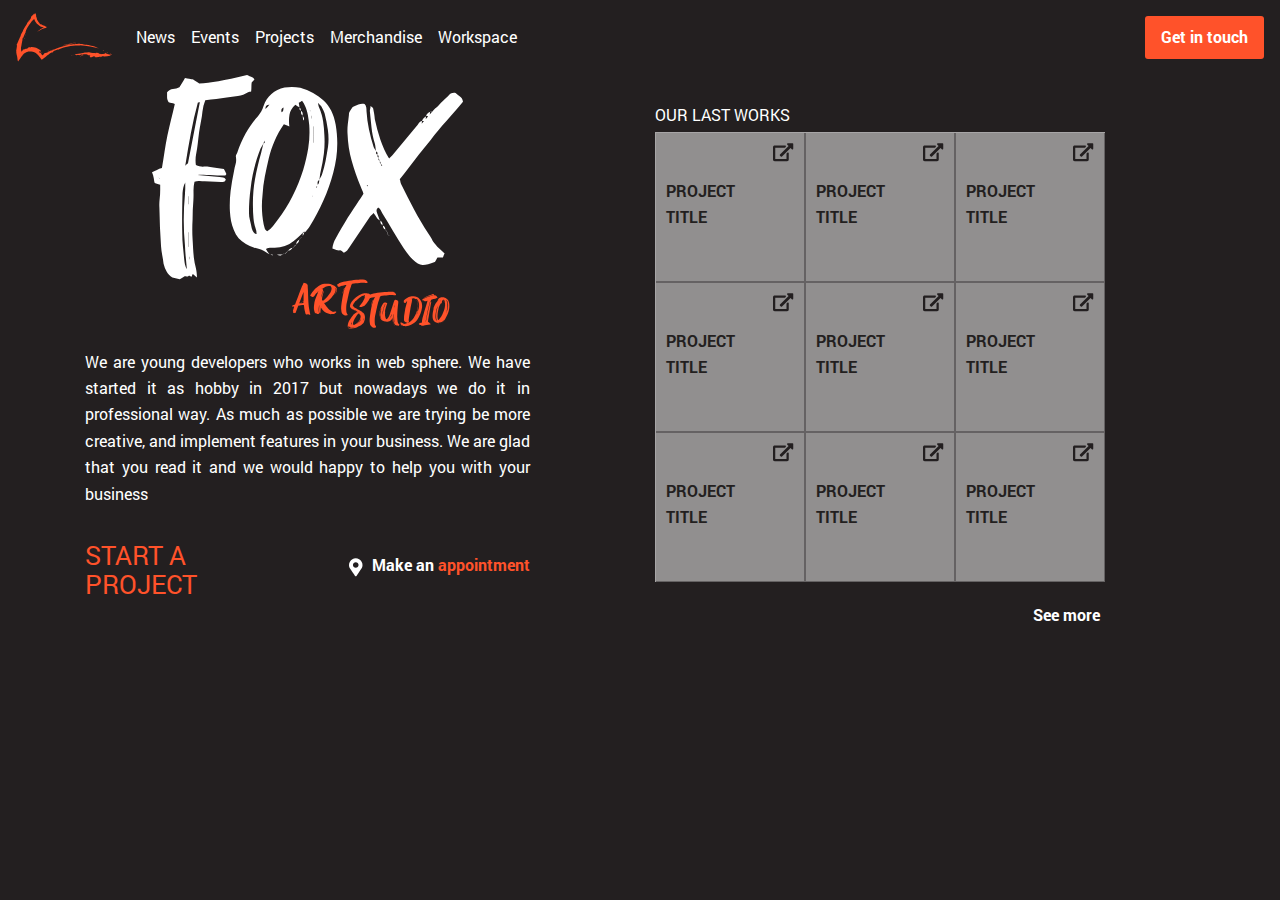
==== commit fb4692e2: "done" ====
--- a/index.html
+++ b/index.html
@@ -37,19 +37,19 @@
 	  <div class="collapse navbar-collapse" id="navbarNav">
 	    <ul class="navbar-nav">
 	      <li class="nav-item">
-	        <a class="nav-link" href="#">News <span class="sr-only">(current)</span></a>
+	        <a class="nav-link" href="news.html">News <span class="sr-only">(current)</span></a>
 	      </li>
 	      <li class="nav-item">
-	        <a class="nav-link" href="#">Events</a>
+	        <a class="nav-link" href="events.html">Events</a>
 	      </li>
 	      <li class="nav-item">
-	        <a class="nav-link" href="#">Projects</a>
+	        <a class="nav-link" href="projects.html">Projects</a>
 	      </li>
 	      <li class="nav-item">
-	        <a class="nav-link" href="#">Merchandise</a>
+	        <a class="nav-link" href="#" style="pointer-events: none;">Merchandise</a>
 	      </li>
 	      <li class="nav-item">
-	        <a class="nav-link" href="#">Workspace</a>
+	        <a class="nav-link" href="login.html">Workspace</a>
 	      </li>
 	    </ul>
 	    <a href="" class="nav-link ml-auto get-in-touch">Get in touch</a>
--- a/css/main.min.css
+++ b/css/main.min.css
@@ -2853,6 +2853,7 @@
 
 .index-container-left-about-p {
   color: #FFFFFF;
+  text-align: justify;
 }
 
 .index-container-left .start-project-a {
@@ -3001,6 +3002,11 @@
   font-weight: bold;
 }
 
+.projects .projects-link:hover .projects-block-info-detail {
+  color: #231F20;
+  font-weight: bold;
+}
+
 .projects .projects-link .projects-block {
   -webkit-background-size: cover;
           background-size: cover;
@@ -3017,12 +3023,69 @@
 }
 
 .projects .projects-link .projects-block-info-title {
+  width: 100%;
   color: #FFFFFF;
   margin-top: 50px;
 }
 
 .projects .projects-link .projects-block-info-title:hover {
   text-decoration: none;
+}
+
+.projects .projects-link .projects-block-info-detail {
+  color: #FFFFFF;
+  width: 50%;
+  height: 80px;
+  overflow: hidden;
+  display: -webkit-box;
+  -webkit-line-clamp: 3;
+  -webkit-box-orient: vertical;
+}
+
+.projects .projects-link .projects-block-info-stat {
+  position: absolute;
+  right: 0;
+  width: 50%;
+  height: 100%;
+}
+
+.projects .projects-link .projects-block-info-stat-icons {
+  width: 33.3%;
+  background-color: rgba(0, 0, 0, 0.5);
+  height: 100%;
+  text-align: center;
+  color: #FFFFFF;
+  font-size: 3em;
+  font-weight: bold;
+  line-height: 1;
+  padding: 10px 0;
+  float: left;
+}
+
+.projects .projects-link .projects-block-info-stat-icons:nth-child(2) {
+  background-color: rgba(0, 0, 0, 0.7);
+}
+
+.projects .projects-link .projects-block-info-stat-icons:nth-child(3) {
+  background-color: rgba(0, 0, 0, 0.8);
+}
+
+.projects .projects-link .projects-block-info-stat-icons-icon {
+  height: 30px;
+  margin-top: 20px;
+}
+
+.projects .projects-link .projects-block-info-stat-icons-title {
+  height: 70%;
+  margin-top: 40px;
+  text-align: center;
+  line-height: 0.5;
+  font-weight: bold;
+}
+
+.projects .projects-link .projects-block-info-stat-icons-title span {
+  font-size: 14px;
+  font-weight: regular;
 }
 
 .projects .projects-link-description {
@@ -3055,5 +3118,152 @@
   margin-left: 5px;
 }
 
+.projects .projects-link-description-assets .assets {
+  color: #FFFFFF;
+}
+
+.projects .projects-link-description-assets-block {
+  display: -webkit-box;
+  display: -webkit-flex;
+  display: -ms-flexbox;
+  display: flex;
+  -webkit-box-pack: justify;
+  -webkit-justify-content: space-between;
+      -ms-flex-pack: justify;
+          justify-content: space-between;
+  -webkit-flex-wrap: wrap;
+      -ms-flex-wrap: wrap;
+          flex-wrap: wrap;
+}
+
+.projects .projects-link-description-assets-block-asset {
+  float: left;
+  background-color: #FF522A;
+  width: 150px;
+  height: 150px;
+  color: #FFFFFF;
+  display: -webkit-box;
+  display: -webkit-flex;
+  display: -ms-flexbox;
+  display: flex;
+  -webkit-justify-content: space-around;
+      -ms-flex-pack: distribute;
+          justify-content: space-around;
+  margin-bottom: 30px;
+}
+
+.projects .projects-link-description-assets-block-asset:hover {
+  background-color: #dd2900;
+}
+
+.login .workspace, .projects .workspace {
+  margin-bottom: 30px;
+  display: -webkit-box;
+  display: -webkit-flex;
+  display: -ms-flexbox;
+  display: flex;
+  -webkit-justify-content: space-around;
+      -ms-flex-pack: distribute;
+          justify-content: space-around;
+}
+
+.login .workspace-logo, .projects .workspace-logo {
+  margin-top: 20px;
+}
+
+.login .workspace-logo img, .projects .workspace-logo img {
+  width: 150px;
+}
+
+.login-workspace, .projects-workspace {
+  margin-top: 20vh;
+  display: -webkit-box;
+  display: -webkit-flex;
+  display: -ms-flexbox;
+  display: flex;
+  -webkit-justify-content: space-around;
+      -ms-flex-pack: distribute;
+          justify-content: space-around;
+  width: 100%;
+}
+
+.login-workspace-form-input, .projects-workspace-form-input {
+  border-bottom: 1px solid #FFFFFF;
+  width: 300px;
+  margin: 5px 0;
+}
+
+.login-workspace-form-input input, .projects-workspace-form-input input {
+  background-color: transparent;
+  border: none;
+  color: #FFFFFF;
+}
+
+.login-workspace-form-submit, .projects-workspace-form-submit {
+  margin-top: 20px;
+}
+
+.login-workspace-form-submit input, .projects-workspace-form-submit input {
+  background-color: #FF522A;
+  padding: 10px 30px;
+  float: right;
+  border: none;
+  -webkit-border-radius: 30px;
+          border-radius: 30px;
+  font-weight: bold;
+  color: #FFFFFF;
+}
+
+.githublink {
+  margin-top: 60px;
+  border-bottom: 1px solid #FFFFFF;
+  background-color: #231F20;
+}
+
+.githublink .githubinput {
+  background-color: transparent;
+  border: none;
+  width: 100%;
+  color: #FFFFFF;
+  -webkit-transition: 0.2s 0.2s ease;
+  -o-transition: 0.2s 0.2s ease;
+  transition: 0.2s 0.2s ease;
+}
+
+.githublink .githubinput:focus::-webkit-input-placeholder {
+  color: #231F20;
+}
+
+.labelText {
+  color: #FFFFFF;
+  position: relative;
+  z-index: -2;
+  bottom: 30px;
+}
+
+.alert {
+  color: gray;
+  position: relative;
+  top: 10px;
+}
+
+.logout {
+  position: absolute;
+  right: 15px;
+  top: 50px;
+  background-color: #FF522A;
+  padding: 5px 20px;
+  -webkit-border-radius: 3px;
+          border-radius: 3px;
+  color: #FFFFFF;
+  font-weight: bold;
+}
+
+.logout:hover {
+  text-decoration: none;
+  color: #FFFFFF;
+  background-color: #dd2900;
+}
+
 /*==========  Desktop First  ==========*/
 /*==========  Mobile First  ==========*/
